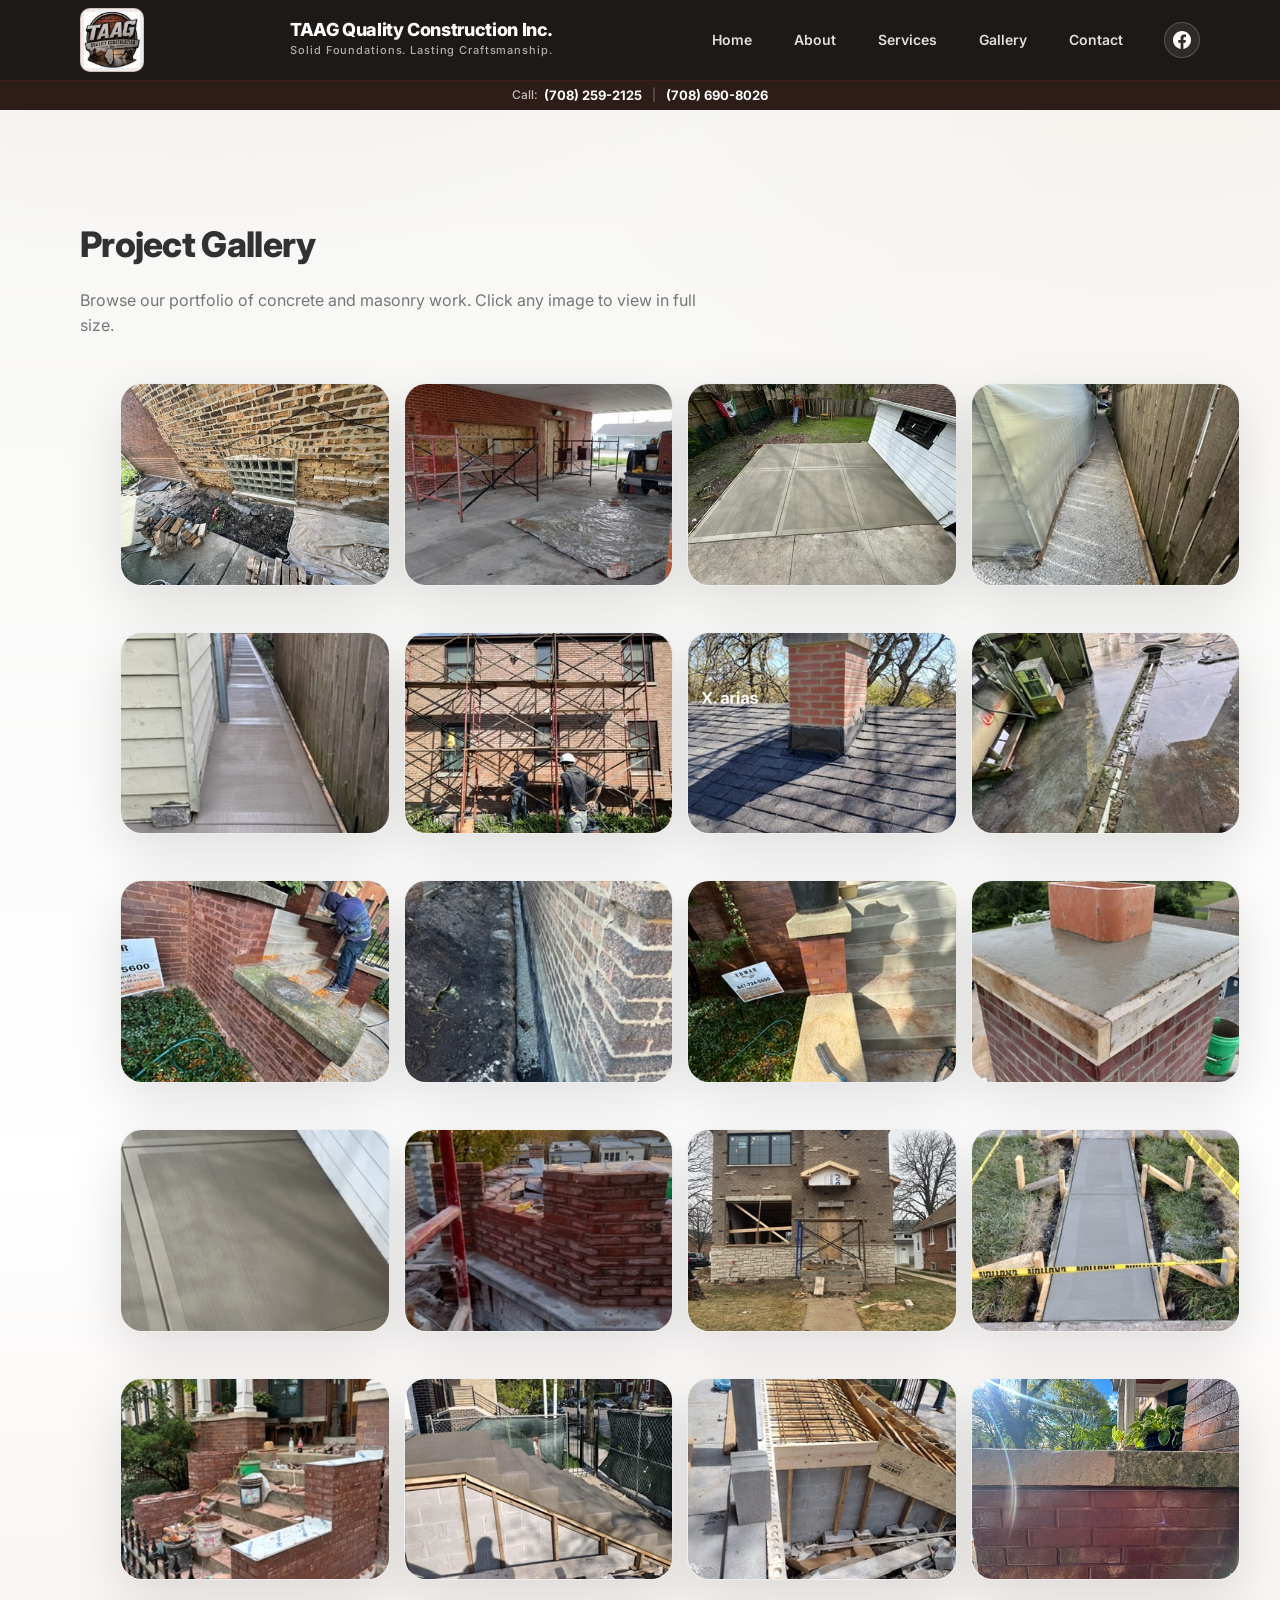
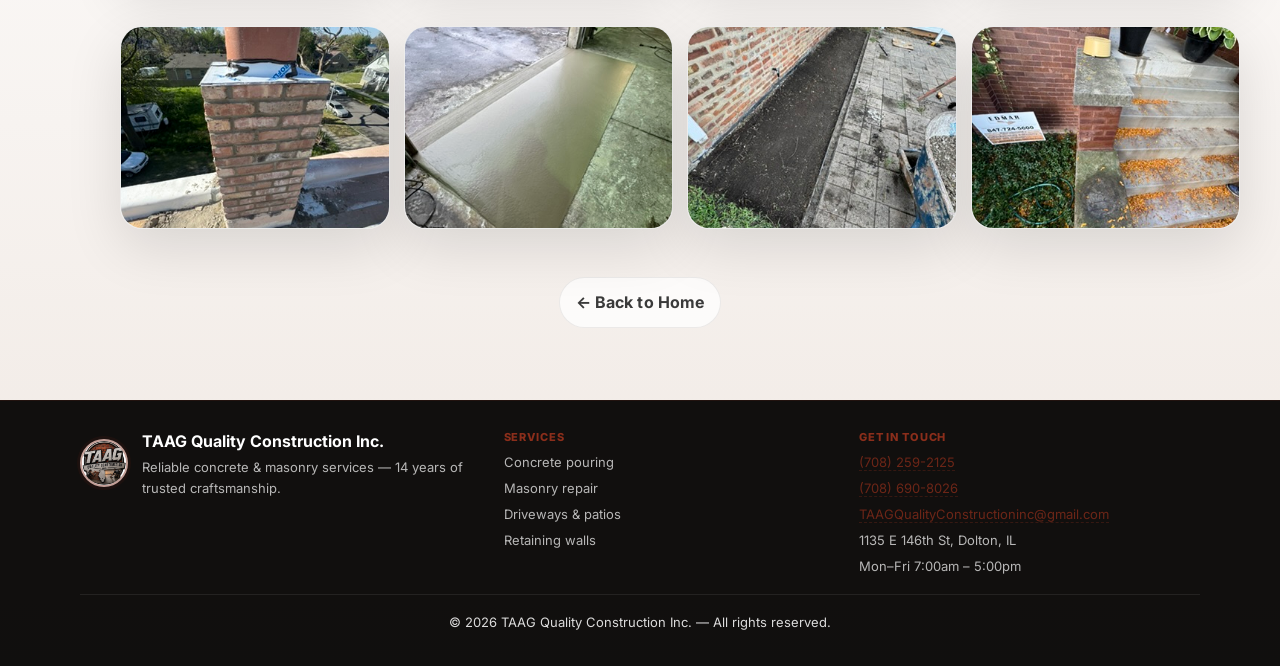
==== gallery.html @ 581709a8 "final version" ====
<!doctype html>
<html lang="en">
<head>
  <meta charset="utf-8" />
  <meta name="viewport" content="width=device-width,initial-scale=1" />
  <title>Project Gallery — TAAG Quality Construction Inc</title>
  <meta name="description" content="View our completed concrete and masonry projects. Quality craftsmanship in driveways, patios, foundations, and more." />
  <link rel="preconnect" href="https://fonts.googleapis.com">
  <link rel="preconnect" href="https://fonts.gstatic.com" crossorigin>
  <link href="https://fonts.googleapis.com/css2?family=Inter:wght@400;500;600;700;800&display=swap" rel="stylesheet">
  <link rel="stylesheet" href="assets/css/style.css" />
</head>
<body>
  <header class="site-header">
    <div class="container header-inner">
      <a class="header-logo" href="index.html" aria-label="TAAG Quality Construction home">
        <img class="header-logo-img" src="assets/photos-videos/logo.jpeg" alt="TAAG Quality Construction logo" />
      </a>
      <div class="header-brand">
        <h1 class="brand-name">TAAG Quality Construction Inc.</h1>
        <span class="brand-tag">Solid Foundations. Lasting Craftsmanship.</span>
      </div>
      <nav id="site-nav" class="main-nav site-nav" aria-label="Main navigation">
        <ul>
          <li><a href="index.html">Home</a></li>
          <li><a href="index.html#about">About</a></li>
          <li><a href="index.html#services">Services</a></li>
          <li><a href="gallery.html">Gallery</a></li>
          <li><a href="index.html#contact">Contact</a></li>
        </ul>
      </nav>
      <div class="header-social">
        <a href="https://facebook.com" target="_blank" rel="noopener" aria-label="Facebook">
          <svg viewBox="0 0 24 24"><path d="M24 12.073c0-6.627-5.373-12-12-12s-12 5.373-12 12c0 5.99 4.388 10.954 10.125 11.854v-8.385H7.078v-3.47h3.047V9.43c0-3.007 1.792-4.669 4.533-4.669 1.312 0 2.686.235 2.686.235v2.953H15.83c-1.491 0-1.956.925-1.956 1.874v2.25h3.328l-.532 3.47h-2.796v8.385C19.612 23.027 24 18.062 24 12.073z"/></svg>
        </a>
      </div>
      <button class="nav-toggle" aria-label="Toggle navigation" aria-expanded="false">
        <span class="nav-toggle-bar"></span>
        <span class="nav-toggle-bar"></span>
        <span class="nav-toggle-bar"></span>
      </button>
    </div>
    <div class="header-phone-bar">
      <div class="container">
        <span class="header-phone-label">Call:</span>
        <a class="header-phone-number" href="tel:7082592125">(708) 259-2125</a>
        <span class="header-phone-divider">|</span>
        <a class="header-phone-number" href="tel:7086908026">(708) 690-8026</a>
      </div>
    </div>
  </header>

  <main>
    <section class="gallery-section container">
      <h3>Project Gallery</h3>
      <p class="lead">Browse our portfolio of concrete and masonry work. Click any image to view in full size.</p>
      
      <div class="gallery-grid" id="gallery-grid">
        <figure class="gallery-tile">
          <img src="assets/photos-videos/047C863E-8887-49DD-B92C-3899C22ED1B1_4_5005_c.jpeg" alt="Foundation excavation" loading="lazy" />
        </figure>
        <figure class="gallery-tile">
          <img src="assets/photos-videos/0A958812-B35C-49CA-8A47-5FAF4564EE3E_4_5005_c.jpeg" alt="Foundation with rebar" loading="lazy" />
        </figure>
        <figure class="gallery-tile">
          <img src="assets/photos-videos/0CBB70DE-9D6C-4F6E-A44F-16B1C58B5206_4_5005_c.jpeg" alt="Stamped concrete patio" loading="lazy" />
        </figure>
        <figure class="gallery-tile">
          <img src="assets/photos-videos/0E6F05F6-20D2-42A9-82AF-754FFBAC037C_4_5005_c.jpeg" alt="Brick retaining wall" loading="lazy" />
        </figure>
        <figure class="gallery-tile">
          <img src="assets/photos-videos/114FFD2F-EAAE-4566-8E1F-076756CB023F_4_5005_c.jpeg" alt="Sidewalk area" loading="lazy" />
        </figure>
        <figure class="gallery-tile">
          <img src="assets/photos-videos/131CA7AF-3450-4D33-8D60-EAECFFCB2C0C_4_5005_c.jpeg" alt="Residential foundation" loading="lazy" />
        </figure>
        <figure class="gallery-tile">
          <img src="assets/photos-videos/157ECB70-92B7-4B8A-B8DB-F4B755FD08DF_4_5005_c.jpeg" alt="Concrete finishing" loading="lazy" />
        </figure>
        <figure class="gallery-tile">
          <img src="assets/photos-videos/2680DA83-D307-4D36-84E6-0EA092BD08C2_4_5005_c.jpeg" alt="Slab preparation" loading="lazy" />
        </figure>
        <figure class="gallery-tile">
          <img src="assets/photos-videos/2D6C1D65-7E5A-46C0-8D60-E31C9DC1EE01_4_5005_c.jpeg" alt="Commercial foundation" loading="lazy" />
        </figure>
        <figure class="gallery-tile">
          <img src="assets/photos-videos/2F5B0A53-DF49-48CD-A612-58F306DB41BE_4_5005_c.jpeg" alt="Patio installation" loading="lazy" />
        </figure>
        <figure class="gallery-tile">
          <img src="assets/photos-videos/3228BD5B-EF84-4B7E-9548-3A1FDEC990A0_4_5005_c.jpeg" alt="Walkway construction" loading="lazy" />
        </figure>
        <figure class="gallery-tile">
          <img src="assets/photos-videos/32CA33C2-F47A-4C00-8E96-CEAA1C30E95A_4_5005_c.jpeg" alt="Foundation formwork" loading="lazy" />
        </figure>
        <figure class="gallery-tile">
          <img src="assets/photos-videos/3A1154DD-C338-4715-9DB2-E84F4CF3BE04_4_5005_c.jpeg" alt="Decorative concrete" loading="lazy" />
        </figure>
        <figure class="gallery-tile">
          <img src="assets/photos-videos/45DC0418-EF15-466B-9C2B-348A28EE0D04_4_5005_c.jpeg" alt="Retaining wall drainage" loading="lazy" />
        </figure>
        <figure class="gallery-tile">
          <img src="assets/photos-videos/4DA3102B-E17A-4208-AAF7-971B4FADFD80_4_5005_c.jpeg" alt="Stamped driveway" loading="lazy" />
        </figure>
        <figure class="gallery-tile">
          <img src="assets/photos-videos/52212A0F-C585-4CBC-9087-F932ED32470B_4_5005_c.jpeg" alt="Foundation waterproofing" loading="lazy" />
        </figure>
        <figure class="gallery-tile">
          <img src="assets/photos-videos/5672B936-4D66-4B31-81CD-B8FFF1625307_4_5005_c.jpeg" alt="Brick masonry" loading="lazy" />
        </figure>
        <figure class="gallery-tile">
          <img src="assets/photos-videos/5C309994-6805-4FF3-B748-77ABFC13A02C_4_5005_c.jpeg" alt="Concrete slab" loading="lazy" />
        </figure>
        <figure class="gallery-tile">
          <img src="assets/photos-videos/5F2F38B7-F299-4FF4-B7AB-B464BF93B2F5_4_5005_c.jpeg" alt="Exposed aggregate" loading="lazy" />
        </figure>
        <figure class="gallery-tile">
          <img src="assets/photos-videos/5F67E27B-58FE-4F68-B70E-D3B936B5127D_4_5005_c.jpeg" alt="Block foundation" loading="lazy" />
        </figure>
        <figure class="gallery-tile">
          <img src="assets/photos-videos/61056CAA-AF52-4FA9-A264-10AA16B0985A_4_5005_c.jpeg" alt="Walkway finishing" loading="lazy" />
        </figure>
        <figure class="gallery-tile">
          <img src="assets/photos-videos/663F7015-A03E-4134-A437-F6B9E7BAED08_4_5005_c.jpeg" alt="Stone masonry" loading="lazy" />
        </figure>
        <figure class="gallery-tile">
          <img src="assets/photos-videos/6A14B2A2-CE3A-48B5-B23C-C851A6080166_4_5005_c.jpeg" alt="Driveway work" loading="lazy" />
        </figure>
        <figure class="gallery-tile">
          <img src="assets/photos-videos/6C4DB196-3DC6-46B2-A064-D9C919E4EB8B_4_5005_c.jpeg" alt="Surface repair" loading="lazy" />
        </figure>
      </div>
      
      <div class="gallery-more">
        <a class="btn btn-ghost" href="index.html">← Back to Home</a>
      </div>
    </section>
  </main>

  <footer class="site-footer">
    <div class="container">
      <div class="footer-grid">
        <div class="footer-brand-block">
          <img class="footer-logo" src="assets/photos-videos/logo.jpeg" alt="TAAG Quality Construction logo" />
          <div>
            <p class="footer-brand">TAAG Quality Construction Inc.</p>
            <p class="footer-small">Reliable concrete & masonry services — 14 years of trusted craftsmanship.</p>
          </div>
        </div>
        <div class="footer-info">
          <p class="footer-title">Services</p>
          <p class="footer-small">Concrete pouring</p>
          <p class="footer-small">Masonry repair</p>
          <p class="footer-small">Driveways & patios</p>
          <p class="footer-small">Retaining walls</p>
        </div>
        <div class="footer-info">
          <p class="footer-title">Get in Touch</p>
          <p class="footer-small"><a href="tel:7082592125" class="footer-link">(708) 259-2125</a></p>
          <p class="footer-small"><a href="tel:7086908026" class="footer-link">(708) 690-8026</a></p>
          <p class="footer-small"><a href="mailto:TAAGQualityConstructioninc@gmail.com" class="footer-link">TAAGQualityConstructioninc@gmail.com</a></p>
          <p class="footer-small">1135 E 146th St, Dolton, IL</p>
          <p class="footer-small">Mon–Fri 7:00am – 5:00pm</p>
        </div>
      </div>
      <div class="footer-bottom">
        <div class="footer-copy">
          <small>© <span id="year">2026</span> TAAG Quality Construction Inc. — All rights reserved.</small>
        </div>
      </div>
    </div>
  </footer>

  <script>
    document.getElementById('year').textContent = new Date().getFullYear();
  </script>
  <script src="assets/js/main.js" defer></script>
</body>
</html>
---- assets/css/style.css ----
:root{
  /* Palette adapted from M-GLandscaping -> TAAG muted red/brown/orange/black */
  --bg: #f7f6f4; /* light warm background */
  --bg-2: #efe7e1;
  --surface: rgba(255,255,255,0.94);
  --surface-2: rgba(255,255,255,0.82);
  --stroke: rgba(31,31,31,0.08);
  --stroke-2: rgba(31,31,31,0.12);
  --text: rgba(31,31,31,0.92);
  --muted: rgba(31,31,31,0.6);
  --muted-2: rgba(31,31,31,0.45);
  --shadow: 0 18px 55px rgba(0,0,0,0.12);

  /* TAAG accent colors (muted brick / burnt orange / stone / dark) */
  --brick: #8B2E1B; /* primary muted brick red */
  --brick-2: #6B2315; /* darker brick */
  --burnt: #C37E3E; /* muted orange */
  --stone: #7A674F; /* brown/stone */
  --char: #1F1F1F; /* near black */

  --accent: var(--brick);
  --accent-2: var(--burnt);

  /* per-chip colors (kept similar roles but tuned to TAAG palette) */
  --chip-grow: #C37E3E;      /* orange */
  --chip-grow-2: #8B2E1B;    /* brick */
  --chip-cleanup: #C37E3E;   /* orange */
  --chip-cleanup-2: #8B2E1B; 
  --chip-build: #7A674F;     /* stone */
  --chip-build-2: #6B2315;   /* dark brick */
  --chip-winter: #b89b88;    /* neutral */
  --chip-winter-2: #a07a5a;
  --chip: var(--chip-grow);
  --chip-2: var(--chip-grow-2);

  --radius-lg: 22px;
  --radius-md: 16px;
  --radius-sm: 12px;
  --container: 1120px;

  --font-sans: "Inter", ui-sans-serif, system-ui, -apple-system, "Segoe UI", Roboto, Arial, sans-serif;
  --font-headings: "Inter", ui-sans-serif, system-ui, -apple-system, "Segoe UI", Roboto, Arial, sans-serif;
}

*{ box-sizing: border-box; }
html{ scroll-behavior: smooth; }
body{
  margin: 0;
  font-family: var(--font-sans);
  color: var(--text);
  background: radial-gradient(1200px 800px at 15% -10%, rgba(139,46,27,0.08), transparent 62%),
              radial-gradient(900px 700px at 90% 5%, rgba(195,126,62,0.04), transparent 64%),
              linear-gradient(180deg, var(--bg), #ffffff 52%, var(--bg-2));
  line-height: 1.55;
}
img{ max-width: 100%; display: block; }
a{ color: inherit; }

.sr-only{
  position:absolute;
  width:1px;height:1px;
  padding:0;margin:-1px;
  overflow:hidden;clip:rect(0,0,0,0);
  white-space:nowrap;border:0;
}
.skip-link{
  position: absolute;
  left: 12px;
  top: 12px;
  z-index: 9999;
  padding: 10px 12px;
  border-radius: 999px;
  background: rgba(255,255,255,0.96);
  border: 1px solid var(--stroke-2);
  text-decoration: none;
  transform: translateY(-130%);
  transition: transform 160ms ease;
}
.skip-link:focus{ transform: translateY(0); outline: none; }

.container{
  width: min(var(--container), calc(100% - 40px));
  margin: 0 auto;
}
.split{
  display: grid;
  grid-template-columns: 1.1fr 0.9fr;
  gap: 28px;
  align-items: start;
}

.site-header{
  position: sticky;
  top: 0;
  z-index: 50;
  background: rgba(20,16,14,0.96);
  backdrop-filter: blur(8px);
  border-bottom: 1px solid rgba(139,46,27,0.10);
}
.header-inner{
  display: flex;
  align-items: center;
  justify-content: space-between;
  gap: 16px;
  padding: 8px 0;
  min-height: 64px;
}
.header-logo{
  width: 64px;
  height: 64px;
  border-radius: 10px;
  background: rgba(255,255,255,0.92);
  border: 1px solid rgba(139,46,27,0.24);
  display: grid;
  place-items: center;
  overflow: hidden;
  padding: 3px;
  flex-shrink: 0;
}
.header-logo-img{
  width: 100%;
  height: 100%;
  object-fit: cover;
  object-position: center;
}
.header-brand{
  display: flex;
  flex-direction: column;
  align-items: flex-start;
  text-align: left;
  flex: 1;
  padding: 0 10px;
}
@media (min-width: 721px){
  .header-brand{
    align-items: center;
    text-align: center;
    padding: 0 12px;
  }
}
.brand-name{
  font-family: var(--font-headings);
  font-size: 18px;
  font-weight: 800;
  color: #ffffff;
  line-height: 1.05;
  margin: 0;
  white-space: nowrap;
  letter-spacing: -0.02em;
}
.brand-tag{
  display: block;
  color: rgba(255,255,255,0.65);
  font-size: 11px;
  margin-top: 3px;
  letter-spacing: 0.08em;
  white-space: nowrap;
  font-weight: 500;
}
.header-phone-bar{
  background: rgba(139,46,27,0.15);
  border-top: 1px solid rgba(139,46,27,0.20);
  padding: 4px 0;
}
.header-phone-bar .container{
  display: flex;
  align-items: center;
  justify-content: center;
  gap: 6px;
}
.header-phone-label{
  font-size: 12px;
  color: rgba(255,255,255,0.70);
  font-weight: 500;
}
.header-phone-number{
  font-size: 13px;
  font-weight: 700;
  color: #ffffff;
  text-decoration: none;
  white-space: nowrap;
}
.header-phone-number:hover{
  color: var(--brick);
}
.header-phone-divider{
  color: rgba(255,255,255,0.4);
  font-size: 12px;
  margin: 0 4px;
}
.header-phone-name{
  font-size: 11px;
  color: rgba(255,255,255,0.55);
  font-weight: 500;
  margin-left: 2px;
  margin-right: 10px;
}
.header-phone-es{
  font-size: 11px;
  color: var(--burnt);
  font-weight: 600;
  background: rgba(195,126,62,0.15);
  padding: 2px 8px;
  border-radius: 12px;
  border: 1px solid rgba(195,126,62,0.25);
}


.nav-toggle{
  display: none;
  background: transparent;
  border: 1px solid rgba(255,255,255,0.12);
  border-radius: 10px;
  padding: 8px;
  color: #ffffff;
  cursor: pointer;
}
.nav-toggle-bar{
  display: block;
  width: 22px;
  height: 2px;
  background: #ffffff;
  margin: 4px 0;
  border-radius: 999px;
}

.site-nav{
  display: flex;
  align-items: center;
  gap: 6px;
  flex-shrink: 0;
}
.site-nav ul{
  display: flex;
  align-items: center;
  gap: 16px;
  list-style: none;
  margin: 0;
  padding: 0;
}
.site-nav li{
  display: flex;
  align-items: center;
}
.site-nav a{
  text-decoration: none;
  color: rgba(255,255,255,0.86);
  padding: 8px 12px;
  border-radius: 10px;
  border: 1px solid transparent;
  font-weight: 600;
  font-size: 14px;
  position: relative;
  transition: background 160ms ease, color 160ms ease, border-color 160ms ease;
}
.site-nav a::after{
  content: "";
  position: absolute;
  left: 20%;
  right: 20%;
  bottom: 6px;
  height: 2px;
  background: var(--brick);
  border-radius: 999px;
  transform: scaleX(0);
  transform-origin: center;
  transition: transform 200ms ease;
}
.site-nav a:hover{
  background: rgba(255,255,255,0.06);
  color: #ffffff;
  border-color: rgba(255,255,255,0.06);
}
.site-nav a:hover::after{ transform: scaleX(1); }
.header-social{
  display: flex;
  align-items: center;
  gap: 10px;
  margin-left: 12px;
  flex-shrink: 0;
}
.header-social a{
  width: 36px;
  height: 36px;
  display: inline-grid;
  place-items: center;
  border-radius: 50%;
  border: 1px solid rgba(255,255,255,0.2);
  background: rgba(255,255,255,0.08);
  color: #ffffff;
  transition: background 160ms ease, border-color 160ms ease, transform 160ms ease;
}
.header-social a:hover{
  background: rgba(255,255,255,0.15);
  border-color: rgba(255,255,255,0.3);
  transform: translateY(-2px);
}
.header-social svg{
  width: 18px;
  height: 18px;
  fill: currentColor;
}
.social-icon{
  width: 36px;
  height: 36px;
  display: inline-grid;
  place-items: center;
  border-radius: 50%;
  border: 1px solid rgba(139,46,27,0.18);
  background: rgba(139,46,27,0.05);
  padding: 0;
  transition: background 160ms ease, border-color 160ms ease;
}
.social-icon svg{
  width: 16px;
  height: 16px;
  fill: rgba(139,46,27,0.88);
}
.social-icon:hover{
  background: rgba(139,46,27,0.16);
  border-color: rgba(139,46,27,0.48);
}
.header-rule{
  height: 1px;
  background: linear-gradient(90deg, transparent, rgba(139,46,27,0.22), rgba(139,46,27,0.10), transparent);
}

.section{
  padding: 72px 0;
}
.section-alt{
  background: linear-gradient(180deg, rgba(255,255,255,0.02), rgba(255,255,255,0.00));
  border-top: 1px solid rgba(255,255,255,0.06);
  border-bottom: 1px solid rgba(255,255,255,0.06);
}
.section-heading h2{
  font-family: var(--font-serif);
  font-size: 36px;
  line-height: 1.1;
  margin: 0 0 10px;
}
.section-heading p{
  margin: 0;
  color: var(--muted);
  max-width: 62ch;
}

.btn{
  appearance: none;
  border: 1px solid transparent;
  border-radius: 999px;
  padding: 12px 16px;
  font-weight: 700;
  font-family: var(--font-sans);
  letter-spacing: 0.1px;
  cursor: pointer;
  text-decoration: none;
  display: inline-flex;
  align-items: center;
  justify-content: center;
  gap: 8px;
  transition: transform 160ms ease, background 160ms ease, border-color 160ms ease, color 160ms ease;
}
.btn:active{ transform: translateY(1px); }
.btn-primary{
  background: linear-gradient(135deg, var(--brick), var(--brick-2));
  color: #ffffff;
  border-color: rgba(107,35,21,0.30);
  box-shadow: 0 0 18px rgba(139,46,27,0.40), 0 8px 20px rgba(107,35,21,0.28);
}
.btn-primary:hover{
  background: linear-gradient(135deg, #A5462F, #7A2A18);
  box-shadow: 0 0 28px rgba(139,46,27,0.60), 0 10px 28px rgba(107,35,21,0.38);
  transform: translateY(-1px);
}
.btn-ghost{
  background: rgba(255,255,255,0.74);
  border-color: var(--stroke);
  color: rgba(31,31,31,0.88);
}
.btn-ghost:hover{
  background: rgba(255,255,255,0.92);
  border-color: var(--stroke-2);
}
.btn-secondary{
  background: rgba(255,255,255,0.1);
  border-color: rgba(255,255,255,0.4);
  color: #ffffff;
  backdrop-filter: blur(4px);
}
.btn-secondary:hover{
  background: rgba(255,255,255,0.2);
  border-color: rgba(255,255,255,0.6);
  transform: translateY(-1px);
}
.btn-compact{ padding: 10px 14px; font-size: 14px; }
.icon-btn{
  width: 42px;
  height: 42px;
  border-radius: 14px;
  border: 1px solid var(--stroke);
  background: rgba(255,255,255,0.74);
  color: rgba(31,31,31,0.88);
  cursor: pointer;
  display: grid;
  place-items: center;
}
.icon-btn:hover{ background: rgba(255,255,255,0.92); }
/* ===== HERO (clean single definition) ===== */
.hero {
  position: relative;
  overflow: hidden;
  padding: 56px 0;
  min-height: 520px;
  color: var(--color-foreground, #0b0b0b);
  --overlay-color: rgba(10, 12, 15, 0.45);
}

/* center hero content as a group for balanced top/bottom spacing */
.hero {
  display: flex;
  align-items: center; /* vertical center of .hero-inner */
}

/* background image (layer 0) */
.hero::before {
  /* reserved (no direct image here) — images are handled by .hero-bg layers */
  content: "";
  position: absolute;
  inset: 0;
  background-image: none;
  z-index: 0;
}

/* hero background element: two layered pseudo-elements used for opacity crossfade */
.hero .hero-bg,
.hero .hero-bg::before,
.hero .hero-bg::after {
  position: absolute;
  inset: 0;
  display: block;
  background-size: cover;
  background-position: center;
  background-repeat: no-repeat;
}

.hero .hero-bg {
  z-index: 0;
}

.hero .hero-bg::before,
.hero .hero-bg::after {
  content: "";
  z-index: 0;
  transition: opacity 900ms ease;
  opacity: 0;
  will-change: opacity;
  filter: saturate(0.85) blur(4px) brightness(0.7);
}

.hero .hero-bg::before { background-image: var(--hero-bg-a, var(--hero-photo)); opacity: 1; }
.hero .hero-bg::after  { background-image: var(--hero-bg-b); }

/* toggle which background is visible via data-active-bg on .hero */
.hero[data-active-bg="a"] .hero-bg::before { opacity: 1; }
.hero[data-active-bg="a"] .hero-bg::after  { opacity: 0; }
.hero[data-active-bg="b"] .hero-bg::before { opacity: 0; }
.hero[data-active-bg="b"] .hero-bg::after  { opacity: 1; }

/* gradient overlay (layer 1) */
.hero::after {
  content: "";
  position: absolute;
  inset: 0;
  /* soft dark overlay to improve contrast - lighter on left for text readability */
  background: linear-gradient(90deg, rgba(0,0,0,0.45) 0%, rgba(0,0,0,0.25) 50%, rgba(0,0,0,0.15) 100%);
  z-index: 1;
  pointer-events: none;
}

/* content (layer 2) - flex layout with text left, logo far right */
.hero .hero-inner {
  position: relative;
  z-index: 2;
  display: flex;
  justify-content: flex-start;
  align-items: center;
  box-sizing: border-box;
  max-width: var(--container);
  margin: 0 auto;
  padding: 48px 32px 110px;
  min-height: 82vh;
  gap: 80px;
}
.hero .hero-content {
  display: flex;
  flex-direction: column;
  gap: 14px;
  align-items: flex-start;
  max-width: 520px;
  color: #fff;
  flex-shrink: 0;
}
.hero .hero-title {
  margin: 0;
  font-family: var(--font-headings);
  font-size: clamp(2.2rem, 3.8vw, 3rem);
  line-height: 1.08;
  color: #fff;
  font-weight: 800;
  letter-spacing: -0.03em;
}
.hero .hero-logo-standalone {
  display: flex;
  align-items: center;
  justify-content: center;
  margin-left: auto;
  padding-left: 40px;
}
.hero .hero-logo-wrap-large {
  width: 200px;
  height: 200px;
  border-radius: 22px;
  background: rgba(255,255,255,0.96);
  border: 3px solid rgba(255,255,255,0.4);
  padding: 10px;
  box-shadow: 0 20px 50px rgba(0,0,0,0.3);
}

/* Mobile stack */
@media (max-width: 980px) {
  .hero {
    padding: 0;
    min-height: auto;
  }
  .hero .hero-inner {
    flex-direction: column-reverse;
    gap: 28px;
    padding: 36px 20px 90px;
  }
  .hero .hero-content {
    align-items: center;
    text-align: center;
    max-width: 100%;
  }
  .hero .hero-logo-standalone {
    justify-content: center;
    margin-left: 0;
    padding-left: 0;
  }
  .hero .hero-logo-wrap-large {
    width: 140px;
    height: 140px;
    border-radius: 18px;
    padding: 8px;
  }

  /* Map mobile safety: ensure map doesn't collapse or overflow on narrower screens */
  .map-card {
    min-height: 380px;
    height: 380px;
  }
}
.hero .hero-logo-main {
  width: 100%;
  height: 100%;
  object-fit: cover;
  border-radius: 9px;
}
.hero .hero-trust {
  margin-top: 8px;
  padding-top: 20px;
  border-top: 1px solid rgba(255,255,255,0.2);
}
.hero .trust-text {
  color: rgba(255,255,255,0.9);
  font-size: 1rem;
  line-height: 1.5;
  margin: 0;
}
.hero .trust-text strong {
  color: #fff;
  font-weight: 700;
}

/* Constrain the hero content inner box so eyebrow, title, subtitle, CTAs,
   and the chip row share the exact same horizontal content boundaries. */
.hero .hero-copy .hero-content {
  width: 100%;
  max-width: 56ch; /* matches readable line-length used by subtitle/title */
  box-sizing: border-box;
}

.hero .eyebrow {
  margin: 0 0 8px 0;
  color: rgba(255,255,255,0.9);
  font-weight: 500;
  display: flex;
  gap: 8px;
  align-items: center;
  flex-wrap: wrap;
}

.hero .hero-title-accent {
  display: block;
  color: var(--accent, #b6f0a7);
}

.hero .hero-subtitle {
  margin: 0;
  color: rgba(255,255,255,0.85);
  max-width: 40ch;
  font-size: 1.1rem;
  line-height: 1.4;
  font-weight: 400;
}

/* actions */
.hero .hero-actions {
  display: flex;
  gap: 12px;
  flex-wrap: wrap;
  margin-top: 12px;
}

/* Hero-specific primary button uses the current hero accent for subtle coordination */
.hero .btn-primary { background: linear-gradient(135deg, var(--accent), var(--accent-2)); color: #07140e; }

/* Trust badge - styled as a label, not a button */
.hero-trust-badge {
  display: inline-flex;
  align-items: center;
  gap: 8px;
  margin-top: 12px;
  padding: 0;
  background: transparent;
  border: none;
  border-radius: 0;
  backdrop-filter: none;
  cursor: default;
  pointer-events: none;
}
.trust-star {
  color: #ffc107;
  font-size: 14px;
  opacity: 0.9;
}
.trust-text {
  color: rgba(255,255,255,0.75);
  font-size: 13px;
  font-weight: 600;
  letter-spacing: 0.03em;
  text-transform: uppercase;
}

/* Hero bottom info bar */
.hero-bottom-bar {
  position: absolute;
  bottom: 0;
  left: 0;
  right: 0;
  z-index: 3;
  background: rgba(255,255,255,0.95);
  backdrop-filter: blur(8px);
  border-top: 1px solid rgba(139,46,27,0.1);
  padding: 16px 24px;
}
.hero-bottom-inner {
  max-width: var(--container);
  margin: 0 auto;
  display: flex;
  align-items: center;
  justify-content: center;
  gap: 16px;
  flex-wrap: wrap;
}
.bottom-phone {
  font-weight: 700;
  color: var(--brick);
  text-decoration: none;
  font-size: 15px;
}
.bottom-phone:hover {
  text-decoration: underline;
}
.bottom-divider {
  color: rgba(139,46,27,0.3);
  font-size: 14px;
}
.bottom-text {
  color: var(--text);
  font-size: 14px;
  font-weight: 500;
}

/* Mobile hero adjustments */
@media (max-width: 980px) {
  .hero .hero-actions {
    justify-content: center;
    margin-top: 6px;
  }
  .hero-trust-badge {
    margin-top: 6px;
  }
  .hero-bottom-bar {
    padding: 12px 16px;
  }
  .hero-bottom-inner {
    flex-direction: column;
    gap: 6px;
  }
  .bottom-divider {
    display: none;
  }
}

/* ...existing code... (logo-showcase, hero-logo, spotlight-card and earlier hero-progress were consolidated below) */

.chip-row{
  display: flex;
  gap: 8px;
  flex-wrap: wrap;
  margin-bottom: 14px;
}

/* Align the compact spotlight inside the left column so its right edge lines up with the hero-spotlight column */
.hero .hero-spotlight-compact {
  /* keep the compact spotlight constrained to the same content rhythm
     as the left text column; avoid shifting or floating the element */
  max-width: 640px; /* matches .hero .hero-copy max-width */
  width: 100%;
}
.chip {
  padding: 8px 12px;
  border-radius: 999px;
  background: rgba(255,255,255,0.08);
  border: 1px solid rgba(255,255,255,0.25);
  color: white;
  transition: all 180ms ease;
}

.chip:hover {
  border-color: var(--accent);
  transform: translateY(-1px);
}

.chip.is-active {
  /* default active styling uses the per-chip variables (overridden per data-season below) */
  background: linear-gradient(135deg, var(--chip), var(--chip-2));
  border-color: transparent;
  color: #0b1a12;
  font-weight: 600;
  box-shadow: 0 8px 24px rgba(0, 0, 0, 0.25);
}

/* per-season active chip variables */
.chip[data-season="grow"].is-active { --chip: var(--chip-grow); --chip-2: var(--chip-grow-2); }
.chip[data-season="cleanup"].is-active { --chip: var(--chip-cleanup); --chip-2: var(--chip-cleanup-2); }
.chip[data-season="build"].is-active { --chip: var(--chip-build); --chip-2: var(--chip-build-2); }
.chip[data-season="winter"].is-active { --chip: var(--chip-winter); --chip-2: var(--chip-winter-2); }
.spotlight-card{
  border-radius: 16px;
  border: 1px solid rgba(255,255,255,0.10);
  background: rgba(255,255,255,0.06);
  padding: 16px;
}
.spotlight-title {
  font-size: 1.4rem;
  margin-top: 14px;
  color: white;
}

.spotlight-text {
  color: rgba(255, 255, 255, 0.8);
  margin-top: 6px;
}

.spotlight-list li {
  color: rgba(255, 255, 255, 0.75);
  margin-bottom: 4px;
}
.spotlight-list{
  margin: 0;
  padding: 0 0 0 16px;
  color: rgba(255,255,255,0.60);
  font-size: 14px;
}

/* Logo showcase on hero right */
.logo-showcase{
  display: flex;
  align-items: center;
  justify-content: center;
  height: 100%;
  position: relative;
}
.hero-logo{
  width: 100%;
  max-width: 480px;
  height: auto;
  border-radius: none;
  box-shadow: none;
  border: none;
  object-fit: contain;
  position: relative;
  z-index: 3;
}

.hero-media{ display: block; }

.ph-image{
  background:
    linear-gradient(135deg, rgba(255,255,255,0.12), rgba(255,255,255,0.03)),
    radial-gradient(900px 220px at 30% 20%, rgba(139,46,27,0.20), transparent 60%),
    repeating-linear-gradient(90deg, rgba(255,255,255,0.06), rgba(255,255,255,0.06) 2px, rgba(255,255,255,0.02) 2px, rgba(255,255,255,0.02) 10px);
  border-radius: 16px;
  min-height: 220px;
}
.ph-image-wide{ min-height: 180px; }
.ph-image-tall{ min-height: 420px; }
.ph-image-square{ min-height: 360px; }

.stat-grid{
  border-radius: 12px;
  border: 1px solid rgba(255,255,255,0.10);
  background: rgba(255,255,255,0.06);
  padding: 14px;
}
.stat{
  font-size: 1.2rem;
  margin-top: 10px;
  color: white;
  padding: 14px;
}
.stat-top{
  color: rgba(255, 255, 255, 0.8);
  margin-top: 6px;
  font-size: 0.95rem;
  font-weight: 700;
  letter-spacing: 0.10em;
  text-transform: uppercase;
  color: rgba(255, 255, 255, 0.75);
}
.stat-main{ margin: 0; font-weight: 800; }
.about-photo-img{
  width: 100%;
  height: 360px;
  border-radius: 16px;
  object-fit: cover;
  background: rgba(255,255,255,0.06);
  border: 1px solid rgba(255,255,255,0.10);
}
.about-content{
  display: grid;
  grid-template-columns: auto 1fr;
  gap: 32px;
  align-items: start;
  max-width: 900px;
  margin: 0 auto;
}
.about-logo-wrap{
  width: 100px;
  height: 100px;
  border-radius: 14px;
  background: rgba(255,255,255,0.92);
  border: 1px solid rgba(139,46,27,0.20);
  padding: 6px;
  display: grid;
  place-items: center;
  flex-shrink: 0;
}
.about-logo{
  width: 100%;
  height: 100%;
  object-fit: cover;
  border-radius: 8px;
}
.about-text{
  flex: 1;
}
.about-text p{
  max-width: 65ch;
  margin-bottom: 12px;
  line-height: 1.6;
}
.about-text ul{
  margin-top: 16px;
  display: grid;
  grid-template-columns: repeat(2, 1fr);
  gap: 8px 24px;
}
.about-text li{
  font-size: 14px;
  color: var(--muted);
}
@media (max-width: 720px){
  .about-content{
    grid-template-columns: 1fr;
    gap: 16px;
    text-align: center;
  }
  .about-logo-wrap{
    margin: 0 auto;
    width: 90px;
    height: 90px;
  }
  .about-text p{
    max-width: 100%;
  }
  .about-text ul{
    grid-template-columns: 1fr;
    gap: 6px;
  }
}
.about-badge{
  margin-top: 14px;
  border-radius: 18px;
  border: 1px solid var(--stroke);
  background: linear-gradient(135deg, rgba(195,126,62,0.12), rgba(255,255,255,0.86));
  padding: 14px;
}
.about-badge-title{
  margin: 0 0 4px;
  font-weight: 900;
}
.about-badge-copy{
  margin: 0 0 12px;
  color: var(--muted);
}

.service-grid{
  margin-top: 22px;
  display: grid;
  grid-template-columns: repeat(3, 1fr);
  gap: 16px;
}
.service-card{
  transition: all 0.25s ease;
  border-radius: var(--radius-lg);
  border: 1px solid var(--stroke);
  background: var(--surface);
  padding: 16px;
  box-shadow: var(--shadow);
  display: flex;
  flex-direction: column;
}

.service-card:hover {
  box-shadow:
    0 0 0 1px rgba(139,46,27,0.2),
    0 0 40px rgba(139,46,27,0.25),
    0 20px 60px rgba(0,0,0,0.35);
  transform: translateY(-4px);
}

/* Projects gallery grid */
.projects{
  padding: 56px 0;
}
.projects h3{
  font-size: clamp(1.75rem, 4vw, 2.2rem);
  margin-bottom: 12px;
}
.projects-grid{
  margin-top: 22px;
  display: grid;
  grid-template-columns: repeat(auto-fit, minmax(280px, 1fr));
  gap: 16px;
  align-items: stretch;
}
.projects-grid figure{
  grid-column: auto;
  width: 100%;
  padding: 0;
  margin: 0;
  border: 1px solid var(--stroke);
  border-radius: var(--radius-lg);
  overflow: hidden;
  background: rgba(255,255,255,0.86);
  cursor: pointer;
  position: relative;
  box-shadow: 0 18px 55px rgba(11,26,18,0.12);
  transition: transform 180ms ease, border-color 180ms ease;
  display: block;
}
.projects-grid figure img{
  width: 100%;
  aspect-ratio: 4 / 3;
  object-fit: cover;
  display: block;
  filter: saturate(0.95) contrast(1.02);
  transition: transform 240ms ease;
}
.projects-grid figure:hover{
  transform: translateY(-3px);
  border-color: color-mix(in srgb, var(--accent) 34%, rgba(255,255,255,0.14));
}
.projects-grid figure:hover img{
  transform: scale(1.05);
}
.projects-grid figcaption{
  padding: 12px 14px;
  font-size: 14px;
  font-weight: 600;
  color: var(--text);
  background: rgba(255,255,255,0.02);
}

.service-icon{
  width: 48px;
  height: 48px;
  border-radius: 12px;
  border: 1px solid rgba(139,46,27,0.15);
  background: rgba(139,46,27,0.06);
  display: flex;
  align-items: center;
  justify-content: center;
  margin-bottom: 16px;
  color: var(--brick);
}
.service-icon svg{ width: 24px; height: 24px; opacity: 0.9; stroke: currentColor; fill: none; stroke-width: 1.5; stroke-linecap: round; stroke-linejoin: round; }
.service-card:hover .service-icon {
  background: rgba(139,46,27,0.12);
  border-color: rgba(139,46,27,0.25);
  transform: scale(1.05);
  transition: all 0.25s ease;
}
.service-card h4{ margin: 0 0 8px; font-size: 17px; font-weight: 700; color: var(--text); }
.service-card p{ margin: 0; color: var(--muted); font-size: 14px; line-height: 1.5; }
.service-details{
  border-top: 1px solid var(--stroke);
  padding-top: 12px;
  margin-top: 12px;
  background: color-mix(in srgb, var(--accent) 6%, white 94%);
  border-radius: 16px;
  padding: 12px;
}
.service-details summary{
  cursor: pointer;
  font-weight: 800;
  color: var(--text);
  white-space: normal;
}
.service-details ul{
  margin: 10px 0 0;
  padding-left: 18px;
  color: var(--muted);
}

.projects-gallery-cta{
  margin-top: 36px;
  display: flex;
  justify-content: center;
  gap: 14px;
}
.services-cta{
  margin-top: 18px;
  border-radius: var(--radius-lg);
  border: 1px solid var(--stroke);
  background: linear-gradient(135deg, rgba(139,46,27,0.10), rgba(195,126,62,0.08));
  padding: 18px;
  display: flex;
  justify-content: space-between;
  gap: 14px;
  align-items: center;
}
.services-cta h3{ margin: 0 0 6px; }
.services-cta p{ margin: 0; color: var(--muted); }
.services-mini{
  margin-top: 8px;
  color: var(--muted);
  font-size: 13px;

  column-count: 2;
  column-gap: 24px;
}

.services-mini li{
  break-inside: avoid;
  margin-bottom: 4px;
}

@media (min-width: 700px){
  .services-mini{
    column-count: 3;
  }
}

@media (min-width: 1100px){
  .services-mini{
    column-count: 4;
  }
}

.quick-services{
  margin-top: 18px;
  display: flex;
  flex-wrap: wrap;
  gap: 10px;
}
.quick-service{
  text-decoration: none;
  border: 1px solid var(--stroke);
  background: rgba(255,255,255,0.86);
  color: rgba(11,26,18,0.86);
  padding: 10px 12px;
  border-radius: 999px;
  font-weight: 900;
  font-size: 13px;
  box-shadow: 0 14px 38px rgba(11,26,18,0.08);
  transition: transform 160ms ease, background 160ms ease, border-color 160ms ease;
}
.quick-service:hover{
  transform: translateY(-1px);
  background: rgba(255,255,255,0.96);
  border-color: var(--stroke-2);
}
.quick-services-cta{
  margin-top: 16px;
  display:flex;
  gap: 12px;
  flex-wrap: wrap;
  align-items: center;
}

.filter-row{
  margin-top: 18px;
  display:flex;
  flex-wrap: wrap;
  gap: 10px;
}
.filter{
  border-radius: 999px;
  padding: 10px 14px;
  border: 1px solid var(--stroke);
  background: rgba(255,255,255,0.78);
  color: rgba(11,26,18,0.84);
  cursor: pointer;
  font-weight: 800;
}
.filter:hover{ background: rgba(255,255,255,0.94); }
.filter.is-active{
  background: linear-gradient(135deg, color-mix(in srgb, var(--accent) 18%, white 82%), rgba(255,255,255,0.84));
  border-color: color-mix(in srgb, var(--accent) 38%, rgba(11,26,18,0.12));
}

/* =========================
   GALLERY (FIXED CLEAN SYSTEM)
========================= */

.gallery-grid {
  display: grid;
  grid-template-columns: repeat(auto-fit, minmax(240px, 1fr));
  gap: 14px;
  align-items: stretch;
}

/* IMPORTANT: override ALL previous conflicting layout rules */
.gallery-tile {
  grid-column: auto !important;   /* kills old span system */
  width: 100%;
  padding: 0;
  border: 1px solid var(--stroke);
  border-radius: var(--radius-lg);
  overflow: hidden;
  background: rgba(255,255,255,0.86);
  cursor: pointer;
  position: relative;
  box-shadow: 0 18px 55px rgba(11,26,18,0.12);
  transition: transform 180ms ease, border-color 180ms ease;
  display: block;
}

/* image consistency fix */
.gallery-tile img {
  width: 100%;
  aspect-ratio: 4 / 3;
  object-fit: cover;
  display: block;
  filter: saturate(0.95) contrast(1.02);
  transition: transform 240ms ease;
}

/* hover effect */
.gallery-tile:hover {
  transform: translateY(-3px);
  border-color: color-mix(in srgb, var(--accent) 34%, rgba(255,255,255,0.14));
}

.gallery-tile:hover img {
  transform: scale(1.05);
}

/* safety: remove any pseudo captions */
.gallery-tile::before,
.gallery-tile::after {
  content: none !important;
  display: none !important;
}

/* hidden tiles support (if JS filters later) */
.gallery-tile[hidden] {
  display: none !important;
}

/* CTA under gallery */
.gallery-home-cta {
  margin-top: 16px;
  display: flex;
  justify-content: center;
}

.gallery-section{
  padding: 72px 0;
}
.gallery-section h3{
  font-size: clamp(1.75rem, 4vw, 2.2rem);
  margin-bottom: 12px;
}
.gallery-more{
  display: flex;
  justify-content: center;
  margin-top: 32px;
}

#loadMore {
  box-shadow: 0 10px 30px rgba(0,0,0,0.08);
  background: #e5e7eb; /* light gray */
  color: #111;
  border: 1px solid #d1d5db;
  padding: 10px 18px;
  border-radius: 999px;
  font-weight: 600;
  cursor: pointer;
  transition: all 0.18s ease;
}

#loadMore:hover {
  background: #d1d5db;
  transform: translateY(-1px);
}

#loadMore:active {
  transform: translateY(0);
  background: #cbd5e1;
}

.area-chips{
  margin-top: 16px;
  display:flex;
  flex-wrap: wrap;
  gap: 10px;
}
.area-chips span{
  padding: 9px 12px;
  border-radius: 999px;
  border: 1px solid var(--stroke);
  background: rgba(255,255,255,0.86);
  color: rgba(11,26,18,0.84);
  font-weight: 800;
  font-size: 13px;
}
.area-note{
  margin-top: 16px;
  border-radius: var(--radius-lg);
  border: 1px solid var(--stroke);
  background: rgba(255,255,255,0.78);
  padding: 16px;
}
.area-note h3{ margin: 0 0 6px; }
.area-note p{ margin: 0 0 12px; color: var(--muted); }

#areas .container.split {
  grid-template-columns: 1fr;
  gap: 40px;
}
#areas .areas-panel {
  display: grid;
  grid-template-columns: 1fr 1fr;
  gap: 30px;
  align-items: stretch;
}
@media (max-width: 980px) {
  #areas .areas-panel {
    grid-template-columns: 1fr;
  }
}
#areas {
  position: relative;
  overflow: hidden;
}

/* service area background gradient */ 
#areas::before {
  content: "";
  position: absolute;
  inset: -20%;
  z-index: 0;

  background:
    radial-gradient(circle at 20% 30%, rgba(195,126,62,0.22), transparent 55%),
    radial-gradient(circle at 80% 60%, rgba(139,46,27,0.14), transparent 60%),
    radial-gradient(circle at 50% 100%, rgba(122,103,79,0.10), transparent 65%);

  filter: blur(0px);
  opacity: 1;
}

#areas::after {
  content: "";
  position: absolute;
  inset: 0;
  z-index: 0;
  pointer-events: none;

  background-image: url("data:image/svg+xml,%3Csvg xmlns='http://www.w3.org/2000/svg' width='120' height='120'%3E%3Cfilter id='n'%3E%3CfeTurbulence type='fractalNoise' baseFrequency='.8' numOctaves='3'/%3E%3C/filter%3E%3Crect width='120' height='120' filter='url(%23n)' opacity='.25'/%3E%3C/svg%3E");
  opacity: 0.04;
  mix-blend-mode: multiply;
}

#areas .container {
  position: relative;
  z-index: 1;
}

#areas .section-heading {
  position: relative;
  padding-bottom: 16px;
}

#areas .section-heading::after {
  content: "";
  position: absolute;
  bottom: 0;
  left: 0;
  right: 0;
  height: 40px;
  background: radial-gradient(ellipse 80% 100% at 50% 100%, rgba(195,126,62,0.20), transparent 70%);
  pointer-events: none;
}

.areas-panel .section-heading{ margin-bottom: 8px; }
.areas-panel .area-note{
  background: color-mix(in srgb, var(--accent) 6%, white 94%);
  border-color: var(--stroke);
}

.map-card::before {
  content: "";
  position: absolute;
  inset: -40px;
  z-index: 0;

  background:
    radial-gradient(circle at 30% 40%, rgba(195,126,62,0.25), transparent 60%),
    radial-gradient(circle at 70% 70%, rgba(139,46,27,0.18), transparent 65%);

  filter: blur(20px);
  opacity: 0.8;
}
.map-card {
  /* Stretch the map to fill the area and be the same height as adjacent panel */
  height: 100%;
  min-height: 520px;
  display: flex;
  position: relative;
  overflow: hidden;
}

.map-card iframe {
  /* Ensure the iframe fills the card responsively */
  position: relative;
  z-index: 1;
  width: 100%;
  height: 100%;
  flex: 1 1 auto;
  border: 0;
  display: block;
}
.map-grid{
  position:absolute;
  inset: 0;
  background-image:
    linear-gradient(transparent, transparent),
    linear-gradient(90deg, rgba(255,255,255,0.05) 1px, transparent 1px),
    linear-gradient(0deg, rgba(255,255,255,0.05) 1px, transparent 1px);
  background-size: 100% 100%, 56px 56px, 56px 56px;
  opacity: 0.55;
  mix-blend-mode: screen;
}
.map-mark{
  position:absolute;
  right: 22px;
  bottom: 26px;
  width: 120px;
  height: 120px;
  color: rgba(139,46,27,0.85);
  filter: drop-shadow(0 18px 30px rgba(0,0,0,0.40));
}
.map-caption{
  position:absolute;
  left: 16px;
  bottom: 16px;
  margin: 0;
  padding: 10px 12px;
  border-radius: 14px;
  border: 1px solid var(--stroke);
  background: rgba(255,255,255,0.86);
  color: var(--muted);
  font-size: 13px;
  max-width: 34ch;
}

.contact-card-wrap{ position: relative; }

/* Left dark panel */
.contact-info-block{
  position: relative;
  overflow: hidden;
  border-radius: var(--radius-lg);
  background:
    radial-gradient(ellipse 80% 60% at 20% 20%, rgba(195,126,62,0.20), transparent 55%),
    radial-gradient(ellipse 60% 50% at 80% 80%, rgba(107,35,21,0.12), transparent 60%),
    linear-gradient(160deg, #0c1f14 0%, #0a1a10 60%, #071410 100%);
  border: 1px solid rgba(139,46,27,0.18);
  padding: 40px 36px;
  box-shadow: 0 30px 80px rgba(0,0,0,0.20);
  color: rgba(255,255,255,0.90);
  display: flex;
  flex-direction: column;
  gap: 24px;
  min-height: 620px;
  justify-content: center;
}
.contact-watermark{
  position: absolute;
  inset: 0;
  pointer-events: none;
  display: grid;
  place-items: center;
  opacity: 0.055;
  filter: saturate(0) brightness(3);
}
.contact-watermark img{
  width: min(480px, 90%);
  height: auto;
}
.contact-info-block .section-heading{ margin: 0; position: relative; z-index: 1; }
.contact-info-block .section-heading h2{
  font-size: clamp(1.5rem, 2.4vw, 2rem);
  color: #ffffff;
  margin-bottom: 8px;
}
.contact-info-block .section-heading p{
  color: rgba(255,255,255,0.58) !important;
  font-size: 15px;
}
.contact-info-block .btn-primary{ align-self: flex-start; position: relative; z-index: 1; }

/* Contact detail items */
.contact-details-mini{
  display: grid;
  gap: 10px;
  position: relative;
  z-index: 1;
}
.contact-item{
  display: flex;
  align-items: center;
  gap: 14px;
  padding: 12px 16px;
  border-radius: 14px;
  border: 1px solid rgba(255,255,255,0.09);
  background: rgba(255,255,255,0.055);
  transition: background 180ms ease, border-color 180ms ease;
}
.contact-item:hover{
  background: rgba(255,255,255,0.09);
  border-color: rgba(139,46,27,0.25);
}
.contact-item-icon{
  width: 34px;
  height: 34px;
  border-radius: 10px;
  background: rgba(139,46,27,0.14);
  border: 1px solid rgba(139,46,27,0.25);
  display: grid;
  place-items: center;
  flex-shrink: 0;
  font-size: 16px;
}
.contact-item-body{ min-width: 0; }
.contact-label{
  margin: 0 0 2px;
  color: rgba(139,46,27,0.85) !important;
  font-size: 10px;
  font-weight: 800;
  letter-spacing: 0.12em;
  text-transform: uppercase;
}
.contact-value{
  margin: 0;
  font-weight: 700;
  font-size: 14px;
  color: rgba(255,255,255,0.90);
}
.contact-link{
  text-decoration: none;
  color: rgba(255,255,255,0.90) !important;
  font-weight: 700;
  font-size: 14px;
  border-bottom: none !important;
  transition: color 160ms ease;
}
.contact-link:hover{ color: var(--brick) !important; }

/* Right form panel */
.contact-form-shell{
  border-radius: var(--radius-lg);
  border: 1px solid var(--stroke);
  background: rgba(255,255,255,0.96);
  padding: 32px 28px;
  box-shadow: var(--shadow);
}
.contact-form-shell h3{
  margin: 0 0 20px;
  font-family: var(--font-serif);
  font-size: 20px;
  color: var(--text);
}
.contact-form-shell label{ 
  display: block; 
  margin-bottom: 16px; 
  font-weight: 600;
  font-size: 14px;
  color: var(--text);
}
.contact-form-shell label:last-of-type{ margin-bottom: 20px; }
.contact-form-shell input,
.contact-form-shell textarea,
.contact-form-shell select{
  font-size: 14px;
  line-height: 1.5;
  width: 100%;
  padding: 10px 12px;
  border: 1px solid var(--stroke);
  border-radius: 8px;
  background: #fff;
  color: var(--text);
  margin-top: 6px;
}
.contact-form-shell select{
  cursor: pointer;
  appearance: none;
  background-image: url("data:image/svg+xml,%3Csvg xmlns='http://www.w3.org/2000/svg' width='12' height='12' viewBox='0 0 12 12'%3E%3Cpath fill='%23666' d='M6 8L1 3h10z'/%3E%3C/svg%3E");
  background-repeat: no-repeat;
  background-position: right 12px center;
  padding-right: 32px;
}
.contact-form-shell .required{
  color: var(--brick);
  font-weight: 600;
}
.contact-form-shell .btn-full{
  width: 100%;
  margin-top: 8px;
}

/* Modal Styles */
.modal {
  position: fixed;
  inset: 0;
  z-index: 1000;
  display: flex;
  align-items: center;
  justify-content: center;
  opacity: 0;
  visibility: hidden;
  transition: opacity 0.3s ease, visibility 0.3s ease;
}
.modal.is-open {
  opacity: 1;
  visibility: visible;
}
.modal-backdrop {
  position: absolute;
  inset: 0;
  background: rgba(0, 0, 0, 0.7);
  backdrop-filter: blur(4px);
}
.modal-card {
  position: relative;
  width: 100%;
  max-width: 480px;
  max-height: 90vh;
  overflow-y: auto;
  margin: 20px;
  padding: 32px 28px;
  background: #ffffff;
  border-radius: 16px;
  box-shadow: 0 20px 60px rgba(0, 0, 0, 0.3);
  transform: translateY(20px);
  transition: transform 0.3s ease;
  z-index: 1001;
}
.modal.is-open .modal-card {
  transform: translateY(0);
}
.modal-close {
  position: absolute;
  top: 16px;
  right: 16px;
  width: 36px;
  height: 36px;
  display: flex;
  align-items: center;
  justify-content: center;
  background: rgba(0, 0, 0, 0.08);
  border: none;
  border-radius: 50%;
  font-size: 18px;
  color: #555;
  cursor: pointer;
  transition: background 0.2s ease, color 0.2s ease;
}
.modal-close:hover {
  background: rgba(0, 0, 0, 0.15);
  color: #000;
}
.modal-card h4 {
  margin: 0 0 20px;
  font-size: 20px;
  font-weight: 600;
  color: var(--text);
}
.modal-card form label {
  display: block;
  margin-bottom: 14px;
  font-weight: 600;
  font-size: 14px;
  color: var(--text);
}
.modal-card form input,
.modal-card form textarea,
.modal-card form select {
  width: 100%;
  padding: 10px 12px;
  border: 1px solid var(--stroke);
  border-radius: 8px;
  background: #fff;
  color: var(--text);
  font-size: 14px;
  margin-top: 6px;
}
.modal-card form select {
  cursor: pointer;
  appearance: none;
  background-image: url("data:image/svg+xml,%3Csvg xmlns='http://www.w3.org/2000/svg' width='12' height='12' viewBox='0 0 12 12'%3E%3Cpath fill='%23666' d='M6 8L1 3h10z'/%3E%3C/svg%3E");
  background-repeat: no-repeat;
  background-position: right 12px center;
  padding-right: 32px;
}
.modal-card form textarea {
  resize: vertical;
  min-height: 80px;
}
.modal-card form .required {
  color: var(--brick);
  font-weight: 600;
}
.modal-card form button[type="submit"] {
  width: 100%;
  margin-top: 8px;
}
@media (max-width: 640px) {
  .modal-card {
    margin: 0;
    max-height: 100vh;
    border-radius: 0;
    padding: 24px 20px;
  }
}

.form-row{
  display: grid;
  grid-template-columns: 1fr 1fr;
  gap: 12px;
}

.contact-grid {
  display: grid;
  grid-template-columns: 1.2fr 1fr;
  gap: 32px;
  align-items: start;
  margin-top: 24px;
}

.contact-cta h2 {
  margin-bottom: 12px;
}

.contact-cta p {
  margin-bottom: 18px;
  color: #444;
}

/* subtle identity layer behind the contact left panel */
.contact-cta{
  position: relative;
  overflow: hidden;
}
.contact-cta::before{
  /* centered subtle logo watermark */
  content: "";
  position: absolute;
  inset: 0;
  z-index: 0;
  pointer-events: none;
  background-image: url("MGL%20Photos/Logo.jpg");
  background-repeat: no-repeat;
  background-position: center;
  background-size: 40% auto;
  opacity: 0.5;
  filter: grayscale(1) contrast(0.95);
}
.contact-cta > *{ position: relative; z-index: 1; }

/* stronger hierarchy for contact CTA */
.contact-cta h2{
  margin-bottom: 16px;
  font-size: clamp(1.25rem, 2.2vw, 1.5rem);
  font-weight: 800;
}
.contact-cta p{
  margin-bottom: 20px;
  color: var(--muted);
  line-height: 1.55;
}

.contact{
  padding: 56px 0;
}
.contact > h3{
  font-size: clamp(1.75rem, 4vw, 2.2rem);
  margin-bottom: 12px;
}

.contact-info {
  background: rgba(255,255,255,0.85);
  border: 1px solid var(--stroke);
  border-radius: var(--radius-lg);
  padding: 20px;
  position: relative;
  overflow: hidden;
}

.contact-info::before {
  content: "";
  position: absolute;
  top: 50%;
  left: 50%;
  transform: translate(-50%, -50%);
  width: 200px;
  height: 200px;
  background-image: url("../photos:videos/logo.jpeg");
  background-size: contain;
  background-repeat: no-repeat;
  background-position: center;
  opacity: 0.06;
  pointer-events: none;
  z-index: 0;
}

.contact-info > * {
  position: relative;
  z-index: 1;
}

/* Service Area Section */
.service-area{
  padding: 48px 0;
}
.service-area-grid{
  display: grid;
  grid-template-columns: 1fr 1fr;
  gap: 48px;
  align-items: start;
}
.service-area-info h3{
  font-size: clamp(1.75rem, 4vw, 2.2rem);
  margin-bottom: 16px;
}
.service-area-info .lead{
  font-size: 1.1rem;
  color: var(--muted);
  margin-bottom: 16px;
}
.service-area-info p{
  margin-bottom: 24px;
  line-height: 1.6;
}
.service-cities{
  display: flex;
  flex-wrap: wrap;
  gap: 10px;
}
.city-tag{
  display: inline-block;
  padding: 8px 16px;
  background: rgba(139,46,27,0.08);
  border: 1px solid rgba(139,46,27,0.15);
  border-radius: 999px;
  font-size: 13px;
  font-weight: 500;
  color: var(--text);
}
.city-tag:hover{
  background: rgba(139,46,27,0.15);
  border-color: rgba(139,46,27,0.25);
}
.service-area-map{
  border-radius: var(--radius-lg);
  overflow: hidden;
  border: 1px solid var(--stroke);
  box-shadow: var(--shadow);
  height: 400px;
}
.service-area-map iframe{
  width: 100%;
  height: 100%;
  border: 0;
}
@media (max-width: 980px){
  .service-area-grid{
    grid-template-columns: 1fr;
    gap: 32px;
  }
  .service-area-map{
    height: 300px;
  }
}

.contact-info h3 {
  margin-bottom: 12px;
}

.contact-info p {
  margin-bottom: 10px;
  line-height: 1.5;
}

.contact-info a {
  color: inherit;
  text-decoration: none;
}

.contact-info a:hover {
  text-decoration: underline;
}

.phone-cta {
  font-size: 1.2rem;
  font-weight: 700;
}

input, select, textarea{
  width: 100%;
  padding: 12px 12px;
  border-radius: 14px;
  border: 1px solid var(--stroke);
  background: rgba(255,255,255,0.92);
  color: var(--text);
  outline: none;
  font-family: var(--font-sans);
}
textarea{ resize: vertical; min-height: 120px; }
input:focus, select:focus, textarea:focus{
  border-color: rgba(139,46,27,0.55);
  box-shadow: 0 0 0 3px rgba(139,46,27,0.14);
}
.form-actions{
  display:flex;
  flex-wrap: wrap;
  gap: 10px;
  margin-top: 14px;
}

.site-footer{
  padding: 28px 0 32px;
  border-top: 1px solid rgba(139,46,27,0.14);
  background: rgba(10,9,8,0.97);
}
.footer-grid{
  display:grid;
  grid-template-columns: 1.2fr 1fr 1fr;
  gap: 14px;
  align-items: start;
}
.footer-brand-block{
  display:flex;
  gap: 14px;
  align-items: center;
}
.footer-logo{
  width: 48px;
  height: 48px;
  border-radius: 50%;
  border: 2px solid rgba(139,46,27,0.40);
  background: rgba(255,255,255,0.92);
  object-fit: cover;
  box-shadow: 0 0 0 3px rgba(139,46,27,0.10);
}
.footer-brand{
  margin: 0;
  font-weight: 700;
  font-family: var(--font-serif);
  color: #ffffff;
}
.footer-title{
  margin: 0 0 6px;
  font-weight: 800;
  letter-spacing: 0.08em;
  text-transform: uppercase;
  font-size: 11px;
  color: rgba(139,46,27,0.75);
}
.footer-info .footer-small{ margin-top: 6px; }
.footer-small{ margin: 4px 0 0; color: rgba(255,255,255,0.60); font-size: 13px; }
.footer-bottom{
  margin-top: 18px;
  padding-top: 14px;
  border-top: 1px solid rgba(255,255,255,0.08);
  display:flex;
  justify-content: center;
  gap: 12px;
  align-items: baseline;
}
.footer-bottom small{
  color: rgba(255,255,255,0.85);
  font-size: 13px;
}
.footer-link{
  color: rgba(139,46,27,0.75);
  text-decoration: none;
  border-bottom: 1px dashed rgba(139,46,27,0.30);
}
.footer-link:hover{ border-bottom-color: rgba(139,46,27,0.70); color: var(--brick); }

/* Dialog */
.quote-dialog{
  width: min(680px, calc(100% - 28px));
  border: 0;
  border-radius: var(--radius-lg);
  padding: 0;
  background: transparent;
  color: var(--text);
}
.quote-dialog::backdrop{
  background: rgba(0,0,0,0.62);
  backdrop-filter: blur(6px);
}
.quote-panel{
  border-radius: var(--radius-lg);
  border: 1px solid rgba(255,255,255,0.14);
  background: radial-gradient(900px 500px at 20% 10%, rgba(195,126,62,0.18), transparent 60%),
              linear-gradient(180deg, rgba(7,20,14,0.95), rgba(7,20,14,0.82));
  box-shadow: 0 30px 80px rgba(0,0,0,0.55);
  overflow: hidden;
}
.quote-head{
  padding: 18px 18px 16px;
  display:flex;
  justify-content: space-between;
  gap: 12px;
  align-items: start;
  border-bottom: 1px solid var(--stroke);
}
.quote-kicker{
  margin: 0 0 4px;
  letter-spacing: 0.12em;
  text-transform: uppercase;
  font-size: 11px;
  color: var(--muted-2);
  font-weight: 900;
}
.quote-title{
  margin: 0;
  font-family: var(--font-serif);
}
.quote-body{
  padding: 18px;
  display:grid;
  gap: 12px;
}
.quote-body label span{
  display:block;
  font-weight: 900;
  margin-bottom: 8px;
}
.quote-actions{
  display:flex;
  flex-wrap: wrap;
  gap: 10px;
  margin-top: 2px;
}

/* Lightbox */
.lightbox{
  position: fixed;
  inset: 0;
  display: none;
  z-index: 80;
  place-items: center;
  overflow: auto;
}
.lightbox.is-open{ display:grid; }
.lightbox-backdrop{
  position:absolute;
  inset:0;
  background: rgba(0,0,0,0.72);
  backdrop-filter: blur(6px);
}
.lightbox-panel{
  position: relative;
  max-width: min(980px, calc(100% - 40px));
  max-height: calc(100vh - 80px);
  margin: 40px auto;
  border-radius: var(--radius-lg);
  background: rgba(0,0,0,0.3);
  box-shadow: 0 40px 100px rgba(0,0,0,0.6);
  overflow: visible;
  display: flex;
  align-items: center;
  justify-content: center;
}
.lightbox-close{
  position:absolute;
  right: 12px;
  top: 12px;
  z-index: 10;
  width: 40px;
  height: 40px;
  border-radius: 50%;
  background: rgba(0,0,0,0.6);
  border: 1px solid rgba(255,255,255,0.3);
  color: #ffffff;
  font-size: 20px;
  line-height: 1;
  cursor: pointer;
  display: grid;
  place-items: center;
  transition: background 150ms ease;
}
.lightbox-close:hover{
  background: rgba(0,0,0,0.85);
}
.lightbox-img{
  max-width: min(940px, calc(100vw - 48px));
  max-height: calc(100vh - 120px);
  object-fit: contain;
  display: block;
  border-radius: var(--radius-md);
}
.lightbox-nav{
  position: absolute;
  bottom: -50px;
  left: 50%;
  transform: translateX(-50%);
  display: flex;
  gap: 12px;
}
.lightbox-nav button{
  background: rgba(255,255,255,0.2);
  color: #ffffff;
  border: 1px solid rgba(255,255,255,0.3);
  border-radius: 8px;
  padding: 8px 16px;
  font-size: 14px;
  cursor: pointer;
  transition: background 150ms ease, border-color 150ms ease;
}
.lightbox-nav button:hover{
  background: rgba(255,255,255,0.35);
  border-color: rgba(255,255,255,0.5);
}

/* Toast */
.toast{
  position: fixed;
  left: 50%;
  bottom: 18px;
  transform: translateX(-50%) translateY(14px);
  opacity: 0;
  pointer-events: none;
  padding: 10px 12px;
  border-radius: 999px;
  border: 1px solid var(--stroke);
  background: rgba(255,255,255,0.96);
  color: var(--text);
  box-shadow: 0 18px 55px rgba(11,26,18,0.14);
  transition: opacity 180ms ease, transform 180ms ease;
  z-index: 90;
}
.toast.is-showing{
  opacity: 1;
  transform: translateX(-50%) translateY(0);
}

/* Reveal */
.reveal-on-scroll{
  opacity: 0;
  transform: translateY(14px);
  transition: opacity 520ms ease, transform 520ms ease;
  transition-delay: var(--reveal-delay, 0s);
}
.reveal-on-scroll.is-in{
  opacity: 1;
  transform: translateY(0);
}

/* Base section padding */
.section{
  padding: 56px 0;
}
section#about,
section.about{
  padding: 56px 0;
  position: relative;
  overflow: hidden;
  background: 
    radial-gradient(circle at 15% 20%, rgba(139,46,27,0.08) 0%, transparent 35%),
    radial-gradient(circle at 85% 30%, rgba(195,126,62,0.06) 0%, transparent 40%),
    radial-gradient(circle at 70% 80%, rgba(139,46,27,0.05) 0%, transparent 30%),
    var(--bg);
}

section h3{
  font-family: var(--font-headings);
  font-size: clamp(1.6rem, 3.2vw, 2rem);
  margin-bottom: 14px;
  font-weight: 800;
  letter-spacing: -0.02em;
}

blockquote{
  margin: 20px 0;
  padding: 18px 24px;
  border-left: 4px solid var(--brick);
  background: rgba(139,46,27,0.05);
  font-style: italic;
  color: var(--text);
  font-size: 15px;
  line-height: 1.6;
}
blockquote::before{
  content: "";
}
blockquote::after{
  content: "";
}

/* Lead paragraph styling */
.lead{
  font-size: 16px;
  line-height: 1.6;
  color: var(--muted);
  margin-bottom: 28px;
  max-width: 65ch;
}

.section-alt{ background: linear-gradient(180deg, rgba(255,255,255,0.84), rgba(255,255,255,0.62)); }


.muted,
.section-heading p,
.service-card p,
.services-cta p,
.services-mini,
.area-note p,
.map-caption,
.footer-small{
  color: var(--muted);
}

.hero-spotlight-label,
.stat-top,
.contact-label,
.quote-kicker,
.footer-title{
  color: var(--muted-2) !important;
}

.site-nav a{ color: rgba(255,255,255,0.86); }
.site-nav a:hover{ color: #ffffff; }

.media-card,
.stat,
.about-photo,
.about-badge,
.service-card,
.services-cta,
.filter,
.gallery-tile,
.area-note,
.map-card,
.map-caption,
.contact-form-shell{
  border-color: var(--stroke) !important;
  background: var(--surface) !important;
  color: var(--text);
  box-shadow: var(--shadow);
}

.service-details{ border-top-color: var(--stroke) !important; }
.service-card p,
.area-note p,
.services-cta p,
.stat-top,
.contact-label,
.quote-kicker{ color: var(--muted-2) !important; }

input, select, textarea{
  border-color: var(--stroke) !important;
  background: rgba(255,255,255,0.92) !important;
  color: var(--text) !important;
}

.quote-panel,
.lightbox-panel{
  border-color: var(--stroke) !important;
  background: rgba(255,255,255,0.94) !important;
  color: var(--text) !important;
  box-shadow: 0 40px 100px rgba(11,26,18,0.20);
}
.quote-head{ border-bottom-color: var(--stroke) !important; }
.lightbox-img{ background: rgba(11,26,18,0.06) !important; }

.toast{
  border-color: var(--stroke) !important;
  background: rgba(255,255,255,0.96) !important;
  color: var(--text) !important;
  box-shadow: 0 18px 55px rgba(11,26,18,0.14) !important;
}

@media (prefers-reduced-motion: reduce){
  html{ scroll-behavior: auto; }
  .media-card-float{ animation: none; }
  .reveal-on-scroll{ transition: none; transform: none; opacity: 1; }
}

@media (max-width: 980px){
  .split{ grid-template-columns: 1fr; }
  .service-grid{ grid-template-columns: repeat(2, 1fr); }
}

@media (max-width: 720px){
  .nav-toggle{ display: inline-grid; flex-shrink: 0; }
  .site-nav{
    position: absolute;
    left: 0;
    right: 0;
    top: 100%;
    background: rgba(10,9,8,0.98);
    border-bottom: 1px solid rgba(139,46,27,0.15);
    backdrop-filter: blur(10px);
    padding: 12px 20px 16px;
    display: grid;
    gap: 6px;
    transform: translateY(-8px);
    opacity: 0;
    pointer-events: none;
    transition: opacity 160ms ease, transform 160ms ease;
  }
  .site-nav.is-open{
    opacity: 1;
    pointer-events: auto;
    transform: translateY(0);
  }
  .site-nav ul{
    flex-direction: column;
    gap: 2px;
    width: 100%;
  }
  .site-nav li{
    width: 100%;
  }
  .site-nav a{ 
    padding: 10px 12px; 
    border-radius: 14px; 
    display: block;
    width: 100%;
  }
  .header-brand{
    flex: 1;
    min-width: 0;
    align-items: flex-start;
    text-align: left;
    padding: 0 8px;
  }
  .brand-name{ font-size: 13px; }
  .brand-tag{ font-size: 8px; }
  .header-logo{ width: 42px; height: 42px; }
  .header-inner{ gap: 8px; padding: 6px 0; min-height: 52px; }
  .section{ padding: 48px 0; }
  .section-heading h2{ font-size: 32px; }
  .service-grid{ grid-template-columns: 1fr; }
  .service-area-grid{ grid-template-columns: 1fr; gap: 24px; }
  .service-area-map{ height: 280px; }
  .form-row{ grid-template-columns: 1fr; }
  .footer-grid{ grid-template-columns: 1fr; }
  .footer-bottom{ flex-direction: column; align-items: center; text-align: center; }
  .map-card{ min-height: 380px; }
  .contact-grid{ grid-template-columns: 1fr; gap: 18px; }
  .projects-grid{ grid-template-columns: 1fr; }
}

.site-footer .footer-small {
  color: rgba(255,255,255,0.7) !important;
}

.site-footer .footer-title {
  color: var(--brick) !important;
}

.hero-progress {
  position: absolute;
  top: 0;
  left: 0;
  width: 100%;
  height: 3px;
  background: rgba(255,255,255,0.10);
  z-index: 5;
}

.hero-progress-bar {
  height: 100%;
  width: 0%;
  background: var(--brick);
  box-shadow: none;
}

.contact-label {
  color: rgba(139,46,27,0.9) !important;
  font-weight: 600;
  letter-spacing: 0.04em;
}

.hero .eyebrow .muted,
.hero .eyebrow { color: rgba(255,255,255,0.92) !important; }

.hero .btn-primary {
  box-shadow: none !important;
}
.hero .btn-primary:hover {
  box-shadow: none !important;
}

.contact-info-block,
.quote-panel,
.lightbox-panel,
.map-card {
  color: #ffffff !important;
}

.contact-info-block a,
.contact-info-block p,
.contact-info-block .contact-label {
  color: #ffffff !important;
}

.lightbox-panel .lightbox-close {
  color: #ffffff !important;
}

/* =========================
   MOBILE FIXES
========================= */

/* Prevent horizontal overflow/white bar on mobile */
html, body {
  overflow-x: hidden;
  max-width: 100vw;
}

/* Mobile phone section - hidden on desktop */
.hero-phones-mobile {
  display: none;
}

/* Mobile: Hide header phone bar and show in hero instead */
@media (max-width: 720px) {
  /* Header tagline - break into two lines */
  .brand-tag {
    font-size: 0 !important;
    line-height: 1.6;
    display: block !important;
  }
  
  .brand-tag::before {
    content: "Solid Foundations.";
    font-size: 11px;
    display: block;
  }
  
  .brand-tag::after {
    content: "Lasting Craftsmanship.";
    font-size: 11px;
    display: block;
  }
  
  /* Hide the header phone bar on mobile */
  .header-phone-bar {
    display: none;
  }
  
  /* Mobile phone section in hero */
  .hero-phones-mobile {
    display: flex;
    flex-direction: column;
    gap: 12px;
    margin-top: 20px;
    padding: 16px;
    background: rgba(255,255,255,0.1);
    border: 1px solid rgba(255,255,255,0.2);
    border-radius: 12px;
    backdrop-filter: blur(4px);
  }
  
  .hero-phones-mobile a {
    color: #ffffff;
    text-decoration: none;
    font-size: 18px;
    font-weight: 700;
    display: flex;
    align-items: center;
    justify-content: center;
    gap: 8px;
    padding: 8px;
    border-radius: 8px;
    background: rgba(139,46,27,0.3);
    border: 1px solid rgba(139,46,27,0.5);
  }
  
  .hero-phones-mobile a span {
    font-size: 13px;
    font-weight: 500;
    color: rgba(255,255,255,0.75);
  }
  
  .hero-phones-es {
    text-align: center;
    font-size: 14px;
    color: var(--burnt);
    font-weight: 600;
    margin-top: 4px;
  }
  
  /* Left align the About section list */
  .about-text ul {
    text-align: left;
    padding-left: 20px;
  }
  
  .about-text li {
    text-align: left;
  }
  
  /* Hide trust badge and bottom bar on mobile */
  .hero-trust-badge,
  .hero-bottom-bar {
    display: none;
  }
  
  /* Mobile hero actions: center Get Quote */
  .hero-actions {
    flex-direction: column;
    align-items: center;
    gap: 12px;
  }
  
  .hero-actions .btn-primary {
    width: 100%;
    max-width: 280px;
  }
}

/* Hide Call Now button completely */
.hero-actions .btn-secondary {
  display: none;
}

/* Services toggle button - hidden on desktop */
.services-toggle {
  display: none;
}

/* Mobile: Show only first 4 services, rest hidden until expanded */
@media (max-width: 720px) {
  .services h3,
  .services .lead {
    text-align: center;
  }
  
  .services-toggle {
    display: flex;
    margin: 20px auto 0;
  }
  
  .service-grid {
    max-height: 520px; /* Show ~4 cards */
    overflow: hidden;
    transition: max-height 400ms ease;
  }
  
  .service-grid.is-expanded {
    max-height: 2000px; /* Enough for all cards */
  }
  
  .service-grid.is-expanded + .services-toggle {
    display: none; /* Hide button when expanded */
  }
}
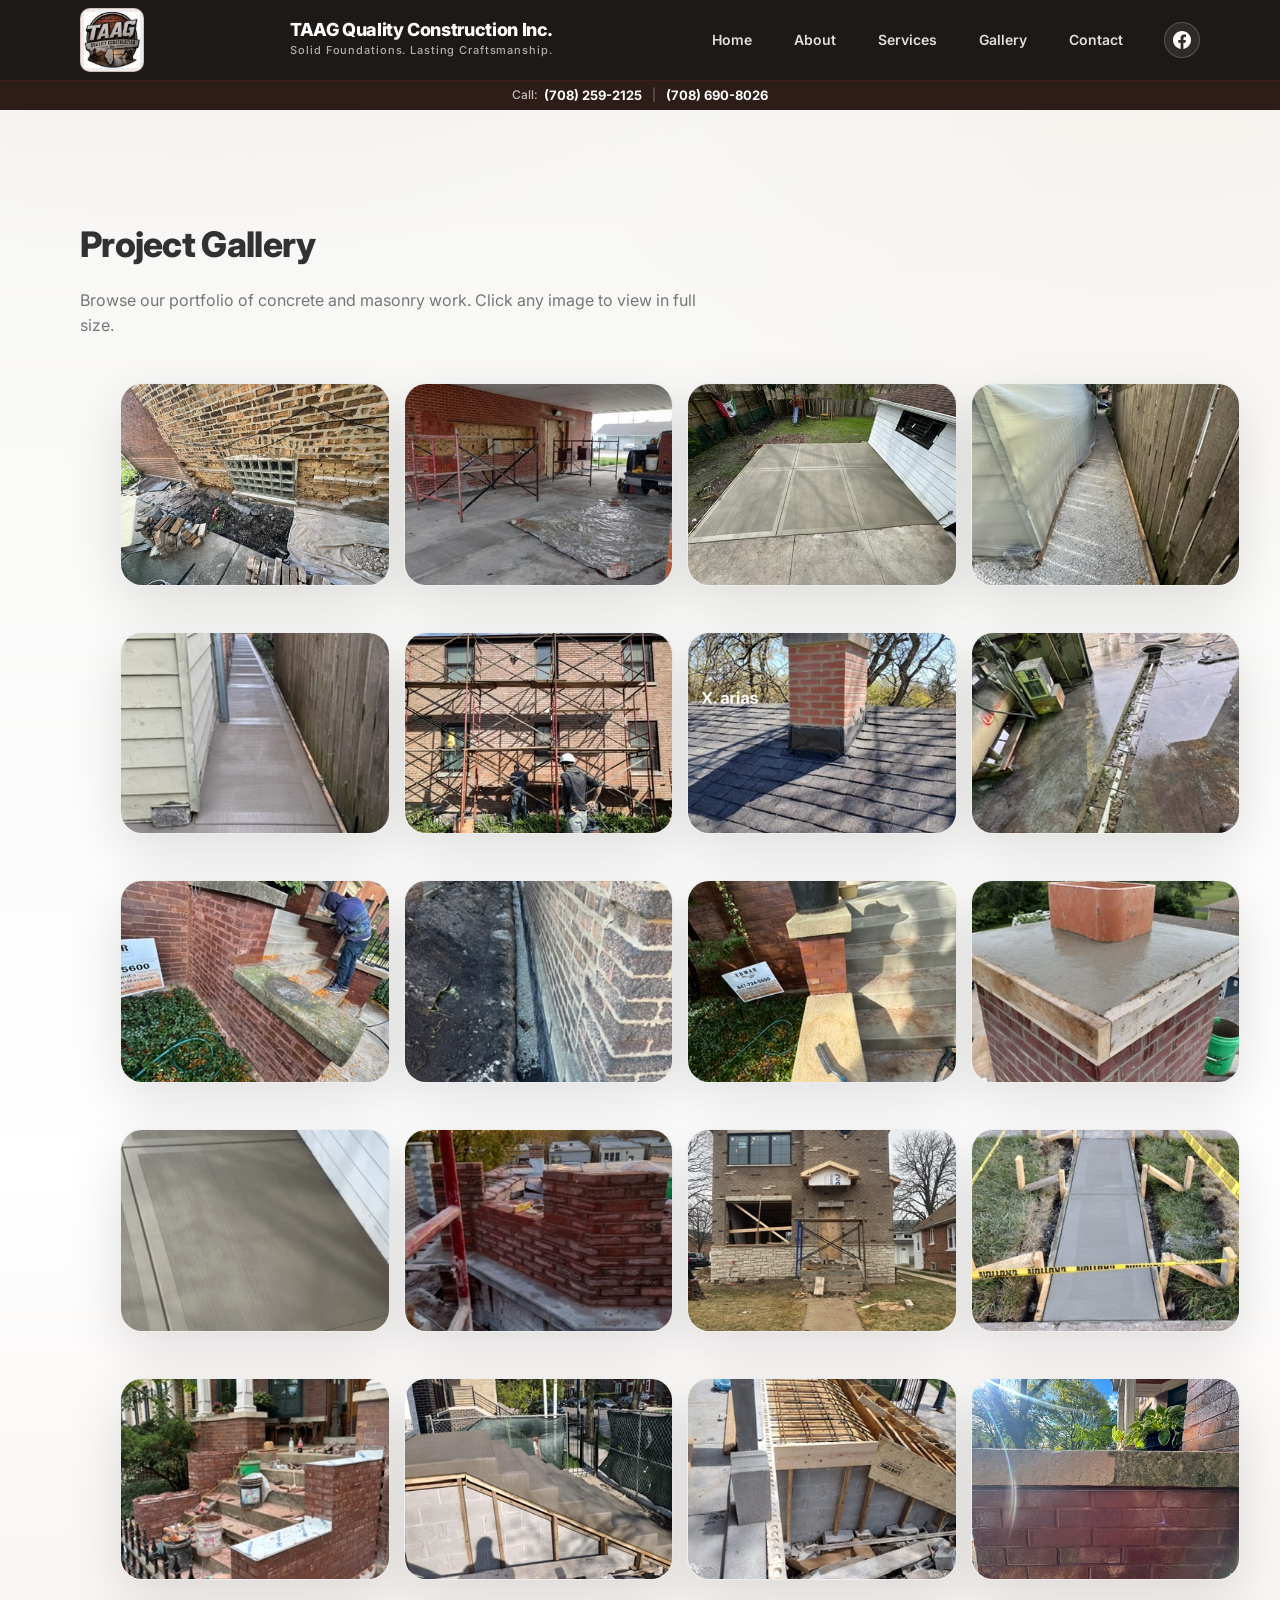
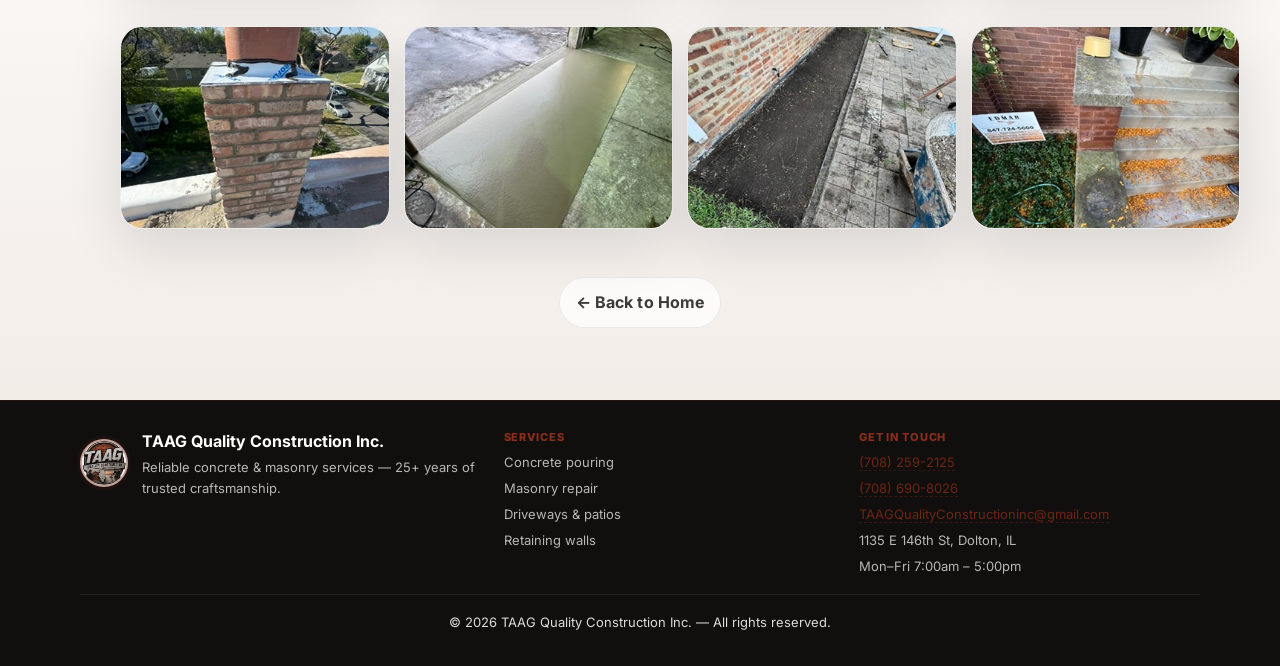
==== commit cef01833: "customer said photos were not visible. hopefully this fix changes that. logo wasnt loading. fixed fi" ====
--- a/gallery.html
+++ b/gallery.html
@@ -143,7 +143,7 @@
           <img class="footer-logo" src="assets/photos-videos/logo.jpeg" alt="TAAG Quality Construction logo" />
           <div>
             <p class="footer-brand">TAAG Quality Construction Inc.</p>
-            <p class="footer-small">Reliable concrete & masonry services — 14 years of trusted craftsmanship.</p>
+            <p class="footer-small">Reliable concrete & masonry services — 25+ years of trusted craftsmanship.</p>
           </div>
         </div>
         <div class="footer-info">
--- a/assets/css/style.css
+++ b/assets/css/style.css
@@ -1153,6 +1153,19 @@
   grid-template-columns: repeat(auto-fit, minmax(240px, 1fr));
   gap: 14px;
   align-items: stretch;
+  justify-content: center;
+}
+
+/* Mobile: single column centered layout */
+@media (max-width: 720px) {
+  .gallery-grid {
+    grid-template-columns: 1fr;
+    max-width: 100%;
+  }
+  .gallery-section .container {
+    margin-left: auto;
+    margin-right: auto;
+  }
 }
 
 /* IMPORTANT: override ALL previous conflicting layout rules */
@@ -1762,7 +1775,7 @@
   transform: translate(-50%, -50%);
   width: 200px;
   height: 200px;
-  background-image: url("../photos:videos/logo.jpeg");
+  background-image: url("../photos-videos/logo.jpeg");
   background-size: contain;
   background-repeat: no-repeat;
   background-position: center;
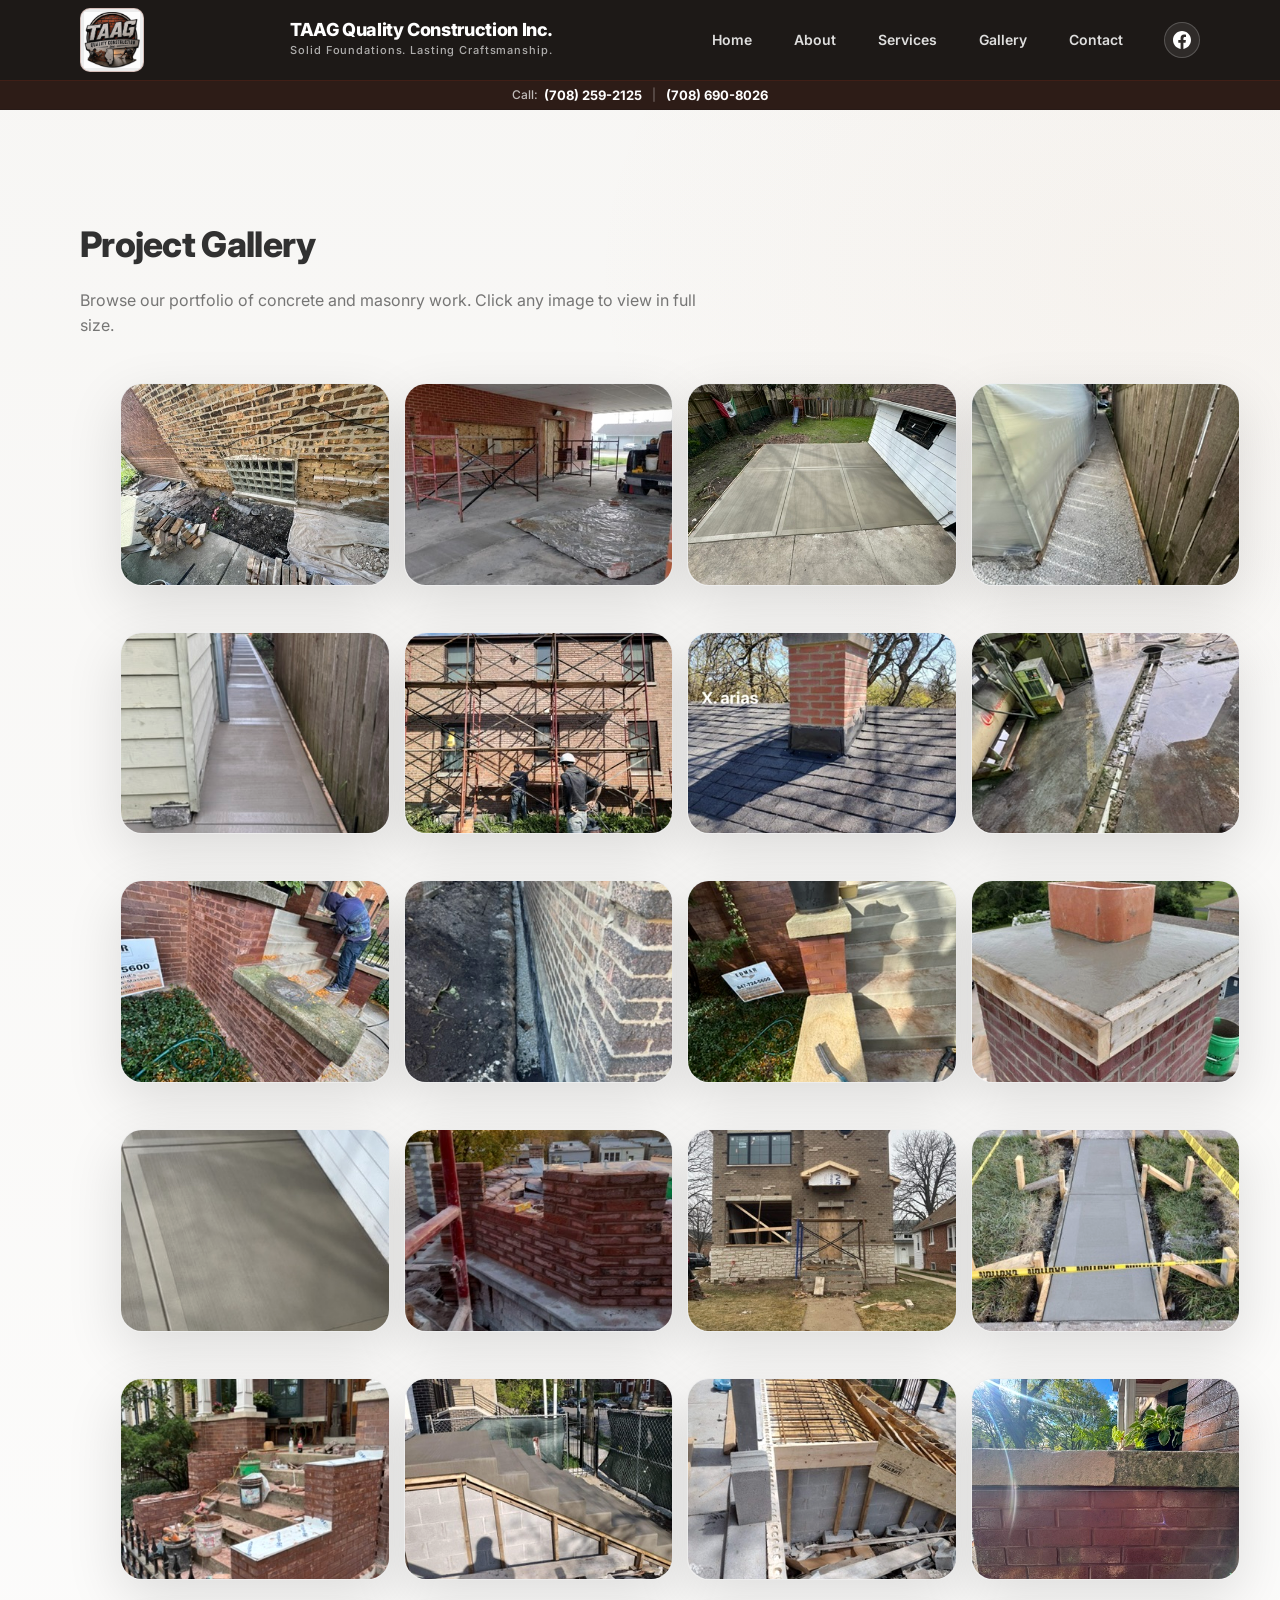
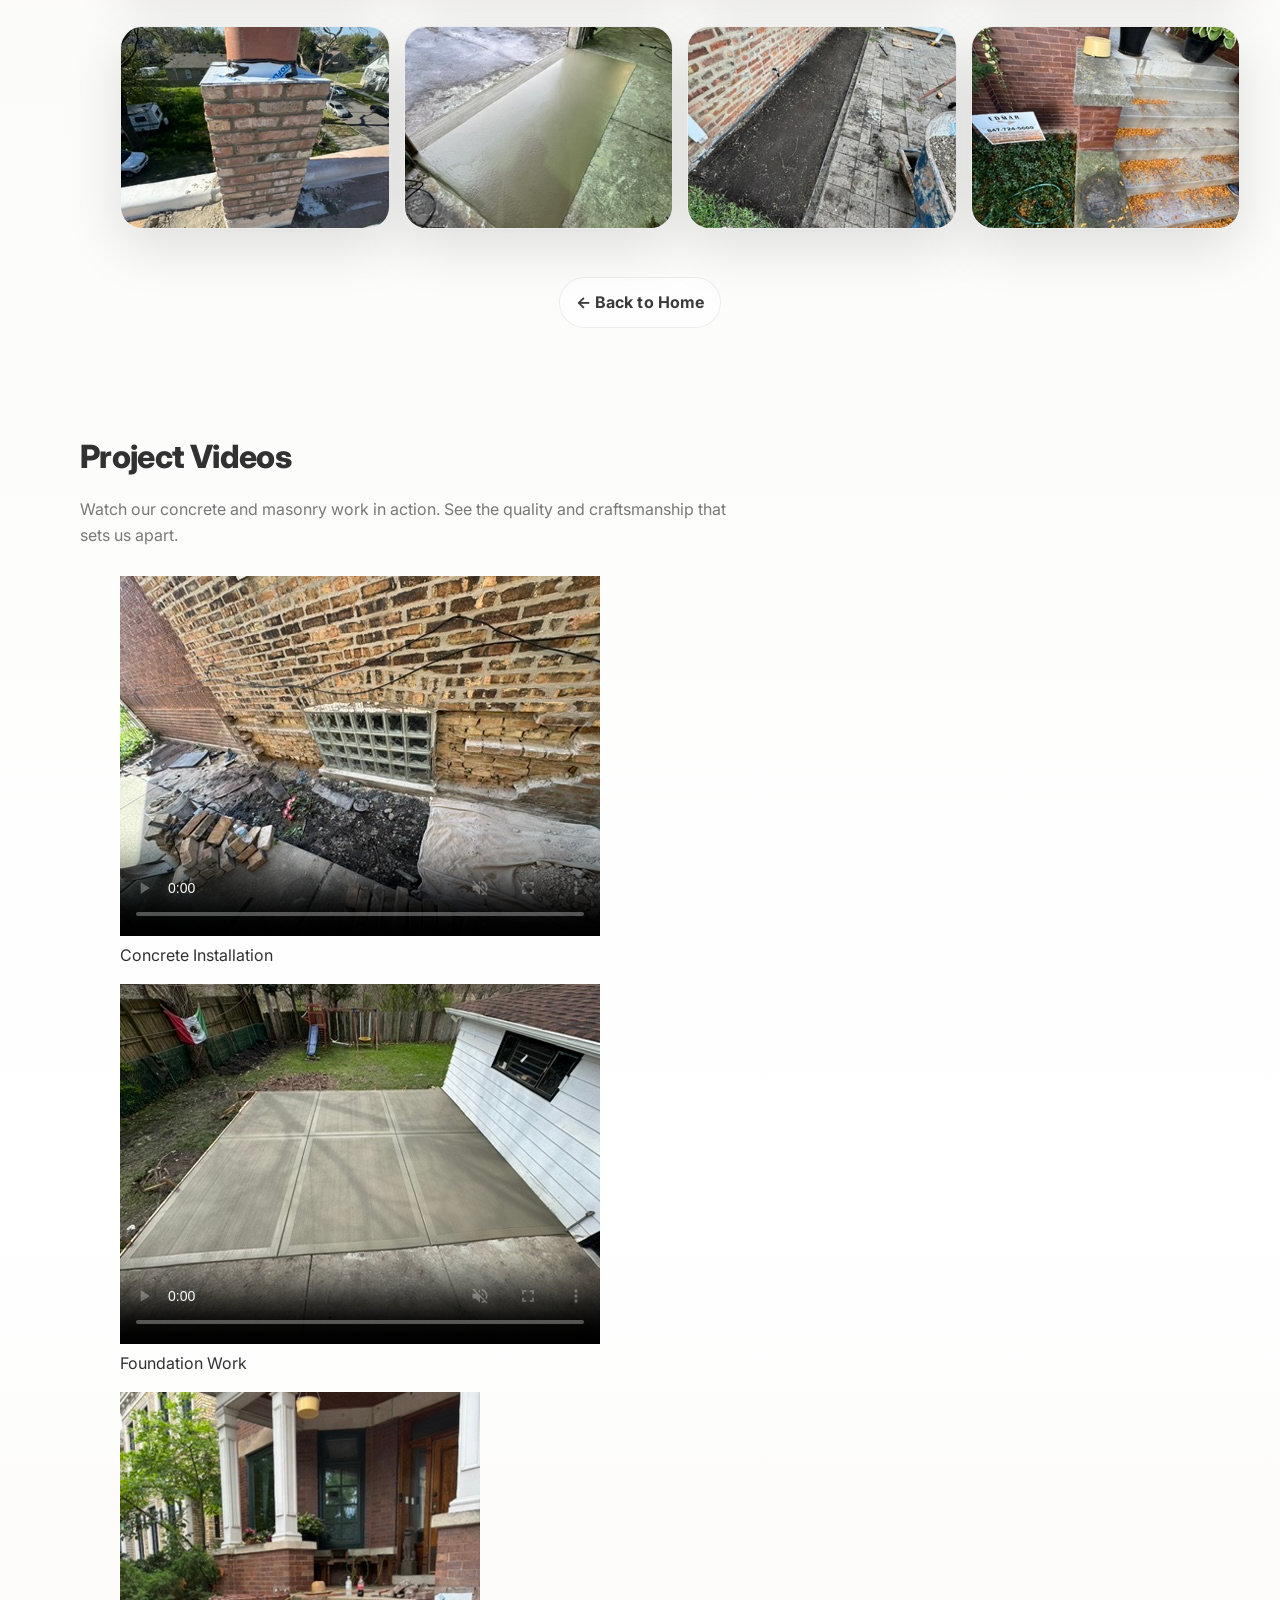
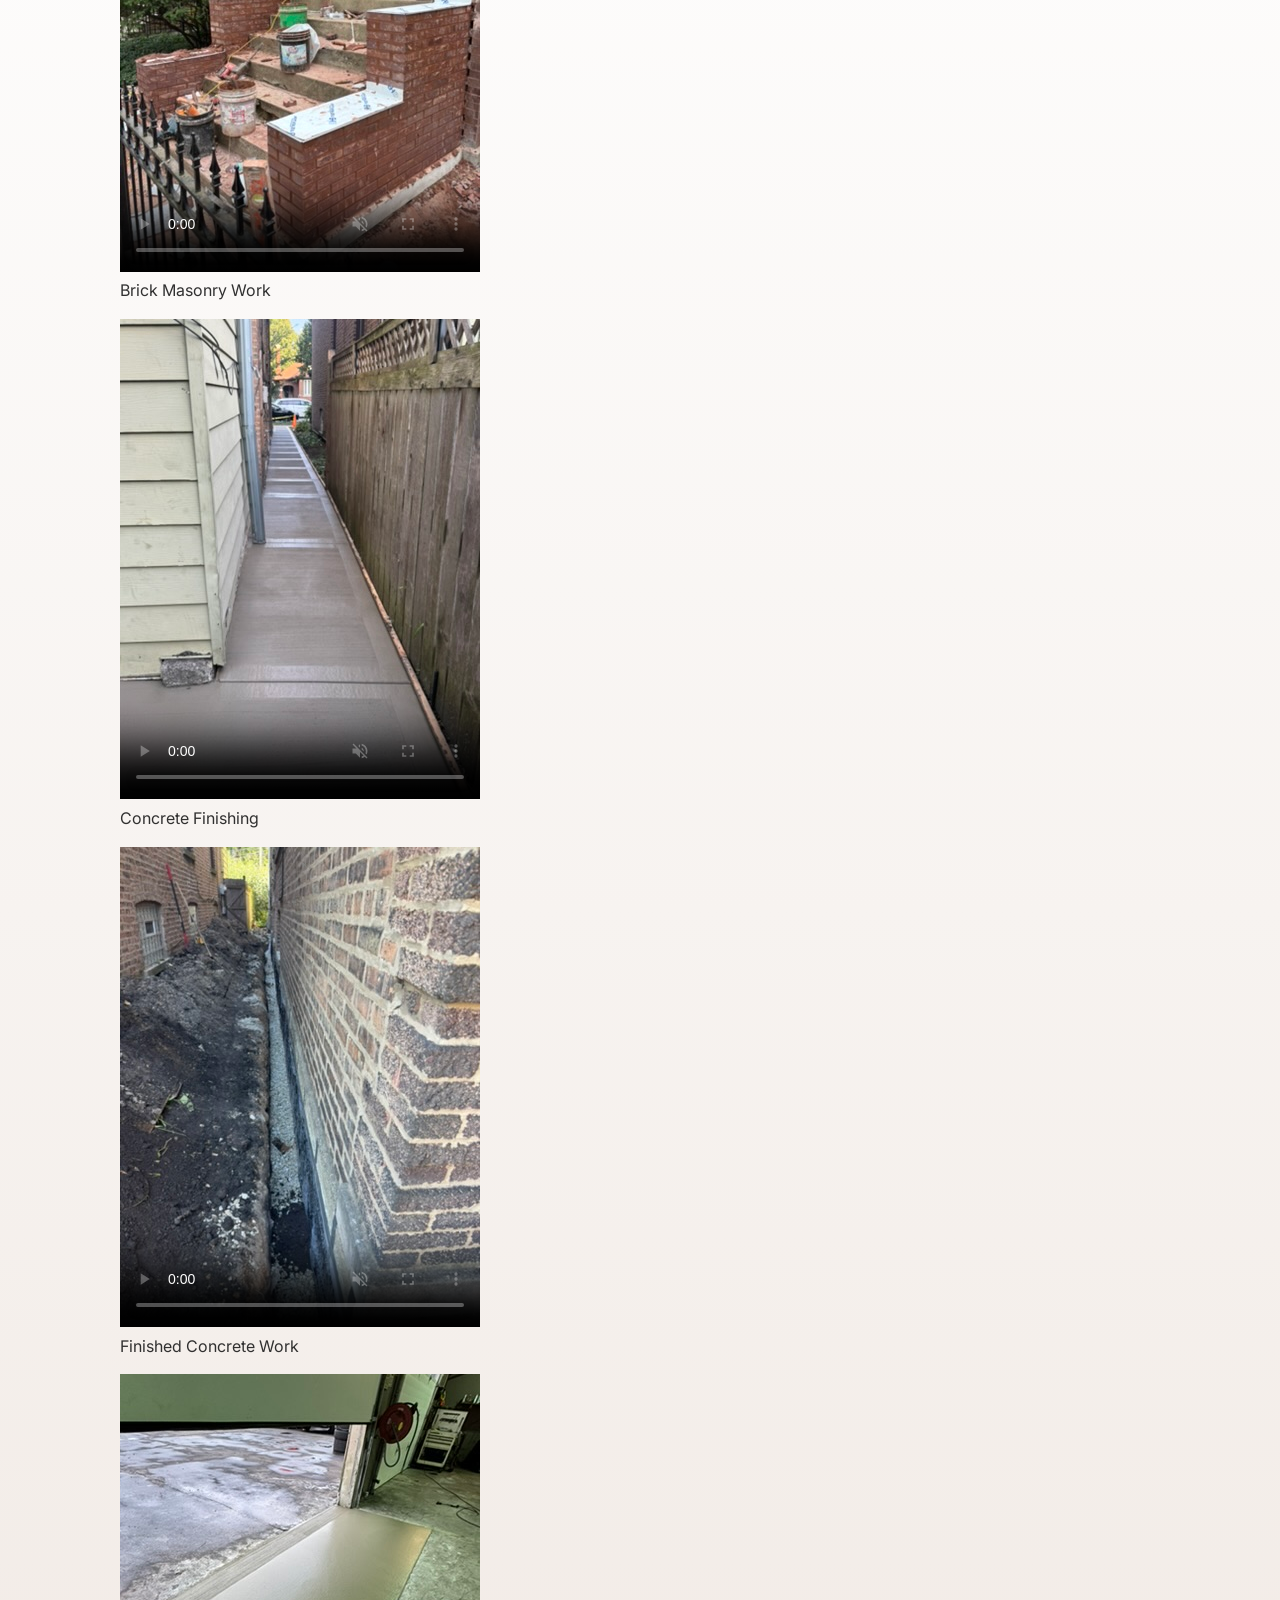
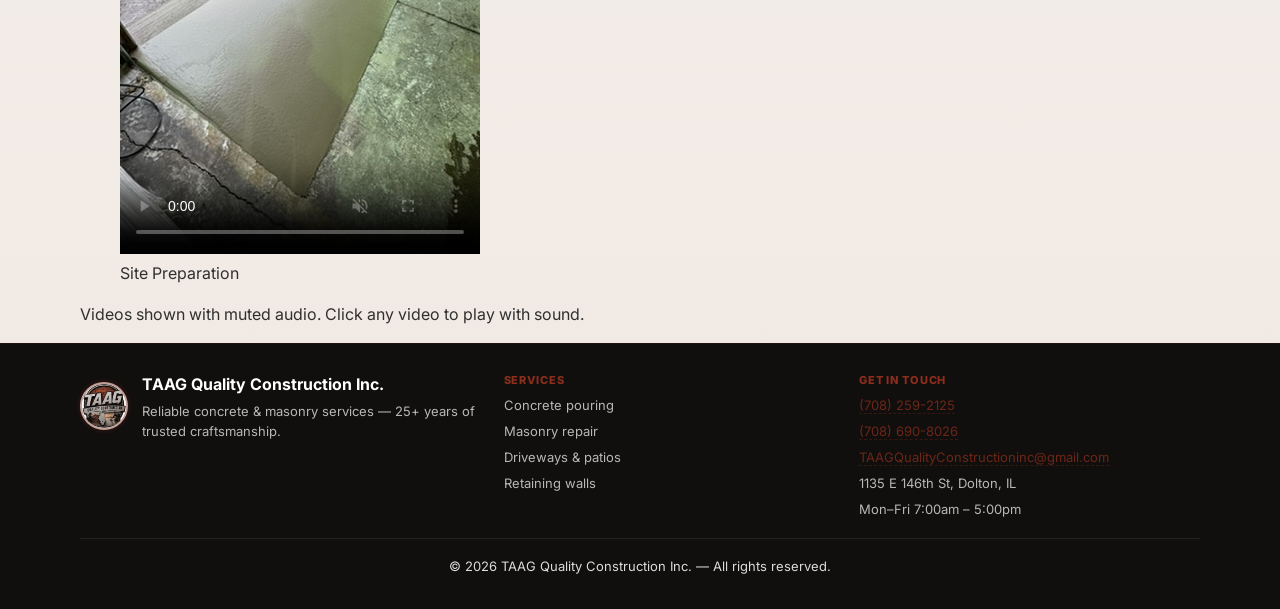
==== commit 15a51f8f: "added videos to gallery." ====
--- a/gallery.html
+++ b/gallery.html
@@ -24,7 +24,7 @@
         <ul>
           <li><a href="index.html">Home</a></li>
           <li><a href="index.html#about">About</a></li>
-          <li><a href="index.html#services">Services</a></li>
+          <li><a href="services.html">Services</a></li>
           <li><a href="gallery.html">Gallery</a></li>
           <li><a href="index.html#contact">Contact</a></li>
         </ul>
@@ -134,6 +134,50 @@
         <a class="btn btn-ghost" href="index.html">← Back to Home</a>
       </div>
     </section>
+
+    <section class="video-section container">
+      <h3>Project Videos</h3>
+      <p class="lead">Watch our concrete and masonry work in action. See the quality and craftsmanship that sets us apart.</p>
+      <div class="video-grid" id="video-grid">
+        <figure class="video-tile">
+          <video controls muted playsinline loop poster="assets/photos-videos/047C863E-8887-49DD-B92C-3899C22ED1B1_4_5005_c.jpeg">
+            <source src="assets/photos-videos/IMG_0631.mov" type="video/quicktime">
+          </video>
+          <figcaption>Concrete Installation</figcaption>
+        </figure>
+        <figure class="video-tile">
+          <video controls muted playsinline loop poster="assets/photos-videos/0CBB70DE-9D6C-4F6E-A44F-16B1C58B5206_4_5005_c.jpeg">
+            <source src="assets/photos-videos/IMG_1859.MOV" type="video/quicktime">
+          </video>
+          <figcaption>Foundation Work</figcaption>
+        </figure>
+        <figure class="video-tile">
+          <video controls muted playsinline loop poster="assets/photos-videos/5672B936-4D66-4B31-81CD-B8FFF1625307_4_5005_c.jpeg">
+            <source src="assets/photos-videos/IMG_1865.MOV" type="video/quicktime">
+          </video>
+          <figcaption>Brick Masonry Work</figcaption>
+        </figure>
+        <figure class="video-tile">
+          <video controls muted playsinline loop poster="assets/photos-videos/114FFD2F-EAAE-4566-8E1F-076756CB023F_4_5005_c.jpeg">
+            <source src="assets/photos-videos/IMG_2779.MOV" type="video/quicktime">
+          </video>
+          <figcaption>Concrete Finishing</figcaption>
+        </figure>
+        <figure class="video-tile">
+          <video controls muted playsinline loop poster="assets/photos-videos/2F5B0A53-DF49-48CD-A612-58F306DB41BE_4_5005_c.jpeg">
+            <source src="assets/photos-videos/IMG_4360.MOV" type="video/quicktime">
+          </video>
+          <figcaption>Finished Concrete Work</figcaption>
+        </figure>
+        <figure class="video-tile">
+          <video controls muted playsinline loop poster="assets/photos-videos/663F7015-A03E-4134-A437-F6B9E7BAED08_4_5005_c.jpeg">
+            <source src="assets/photos-videos/IMG_4395.MOV" type="video/quicktime">
+          </video>
+          <figcaption>Site Preparation</figcaption>
+        </figure>
+      </div>
+      <p class="video-note">Videos shown with muted audio. Click any video to play with sound.</p>
+    </section>
   </main>
 
   <footer class="site-footer">
--- a/assets/css/style.css
+++ b/assets/css/style.css
@@ -967,6 +967,7 @@
   grid-template-columns: repeat(auto-fit, minmax(280px, 1fr));
   gap: 16px;
   align-items: stretch;
+  justify-content: center;
 }
 .projects-grid figure{
   grid-column: auto;
@@ -1053,19 +1054,24 @@
   justify-content: center;
   gap: 14px;
 }
+/* Services CTA - supports both panel style and simple centered button */
 .services-cta{
-  margin-top: 18px;
+  margin-top: 24px;
+  display: flex;
+  justify-content: center;
+  gap: 14px;
+  align-items: center;
+}
+/* Panel variant for other uses */
+.services-cta.panel{
   border-radius: var(--radius-lg);
   border: 1px solid var(--stroke);
   background: linear-gradient(135deg, rgba(139,46,27,0.10), rgba(195,126,62,0.08));
   padding: 18px;
-  display: flex;
   justify-content: space-between;
-  gap: 14px;
-  align-items: center;
-}
-.services-cta h3{ margin: 0 0 6px; }
-.services-cta p{ margin: 0; color: var(--muted); }
+}
+.services-cta.panel h3{ margin: 0 0 6px; }
+.services-cta.panel p{ margin: 0; color: var(--muted); }
 .services-mini{
   margin-top: 8px;
   color: var(--muted);
@@ -1157,14 +1163,15 @@
 }
 
 /* Mobile: single column centered layout */
-@media (max-width: 720px) {
+@media (max-width: 768px) {
   .gallery-grid {
     grid-template-columns: 1fr;
     max-width: 100%;
-  }
-  .gallery-section .container {
-    margin-left: auto;
-    margin-right: auto;
+    justify-items: center;
+  }
+  .gallery-tile {
+    max-width: 100%;
+    width: 100%;
   }
 }
 
@@ -1282,6 +1289,132 @@
 }
 .area-note h3{ margin: 0 0 6px; }
 .area-note p{ margin: 0 0 12px; color: var(--muted); }
+
+/* =========================
+   CAPABILITIES SECTION (Services Page)
+========================= */
+.services-section{
+  padding: 72px 0;
+}
+.services-section h3{
+  font-size: clamp(1.75rem, 4vw, 2.2rem);
+  margin-bottom: 12px;
+}
+
+.capabilities-section{
+  padding: 56px 0 72px;
+  background: linear-gradient(180deg, rgba(139,46,27,0.03), transparent 60%);
+  border-top: 1px solid var(--stroke);
+}
+
+.capabilities-content{
+  max-width: 900px;
+  margin: 0 auto;
+}
+
+.capabilities-content h3{
+  font-size: clamp(1.5rem, 3vw, 2rem);
+  margin-bottom: 12px;
+  text-align: center;
+}
+
+.capabilities-content .lead{
+  text-align: center;
+  max-width: 65ch;
+  margin: 0 auto 40px;
+  color: var(--muted);
+}
+
+.capabilities-grid{
+  display: grid;
+  grid-template-columns: repeat(auto-fit, minmax(260px, 1fr));
+  gap: 24px;
+  margin-bottom: 40px;
+}
+
+.capability-category{
+  background: var(--surface);
+  border: 1px solid var(--stroke);
+  border-radius: var(--radius-lg);
+  padding: 20px;
+  box-shadow: var(--shadow);
+}
+
+.capability-category h4{
+  margin: 0 0 14px;
+  font-size: 16px;
+  font-weight: 700;
+  color: var(--brick);
+}
+
+.capability-category ul{
+  margin: 0;
+  padding: 0;
+  list-style: none;
+}
+
+.capability-category li{
+  padding: 6px 0;
+  font-size: 14px;
+  color: var(--text);
+  border-bottom: 1px solid var(--stroke);
+}
+
+.capability-category li:last-child{
+  border-bottom: none;
+}
+
+.capability-category li::before{
+  content: "✓";
+  color: var(--brick);
+  font-weight: 700;
+  margin-right: 8px;
+}
+
+.capabilities-cta{
+  text-align: center;
+  padding: 32px 24px;
+  background: var(--surface);
+  border: 1px solid var(--stroke);
+  border-radius: var(--radius-lg);
+  box-shadow: var(--shadow);
+}
+
+.capabilities-summary{
+  font-size: 16px;
+  color: var(--text);
+  max-width: 60ch;
+  margin: 0 auto 20px;
+}
+
+.capabilities-badges{
+  display: flex;
+  flex-wrap: wrap;
+  justify-content: center;
+  gap: 10px;
+  margin-bottom: 24px;
+}
+
+.capability-badge{
+  display: inline-block;
+  padding: 8px 14px;
+  background: linear-gradient(135deg, rgba(139,46,27,0.08), rgba(195,126,62,0.06));
+  border: 1px solid rgba(139,46,27,0.15);
+  border-radius: 999px;
+  font-size: 13px;
+  font-weight: 600;
+  color: var(--brick);
+}
+
+@media (max-width: 720px){
+  .capabilities-grid{
+    grid-template-columns: 1fr;
+    gap: 16px;
+  }
+  .capabilities-cta{
+    padding: 24px 16px;
+  }
+}
 
 #areas .container.split {
   grid-template-columns: 1fr;
@@ -2324,7 +2457,14 @@
   .footer-bottom{ flex-direction: column; align-items: center; text-align: center; }
   .map-card{ min-height: 380px; }
   .contact-grid{ grid-template-columns: 1fr; gap: 18px; }
-  .projects-grid{ grid-template-columns: 1fr; }
+  .projects-grid{
+    grid-template-columns: 1fr;
+    justify-items: center;
+  }
+  .projects-grid figure{
+    max-width: 100%;
+    width: 100%;
+  }
 }
 
 .site-footer .footer-small {
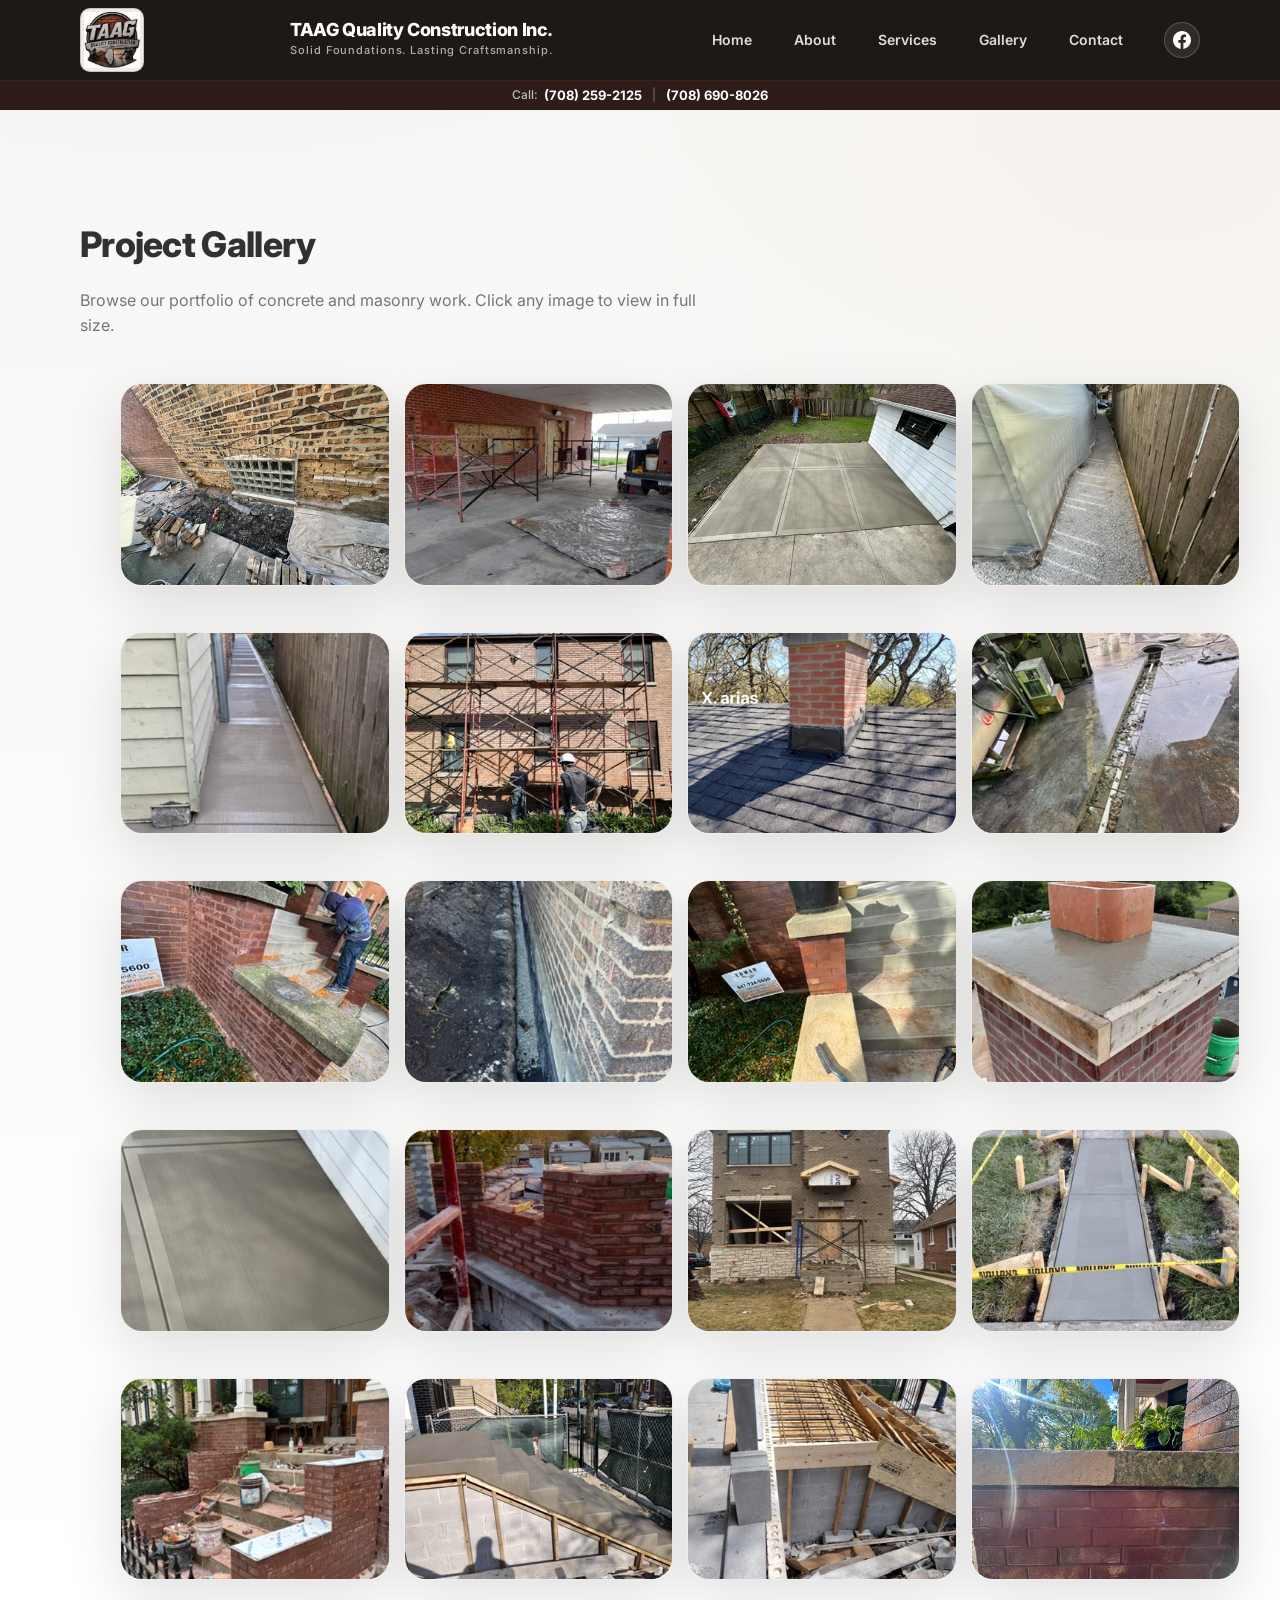
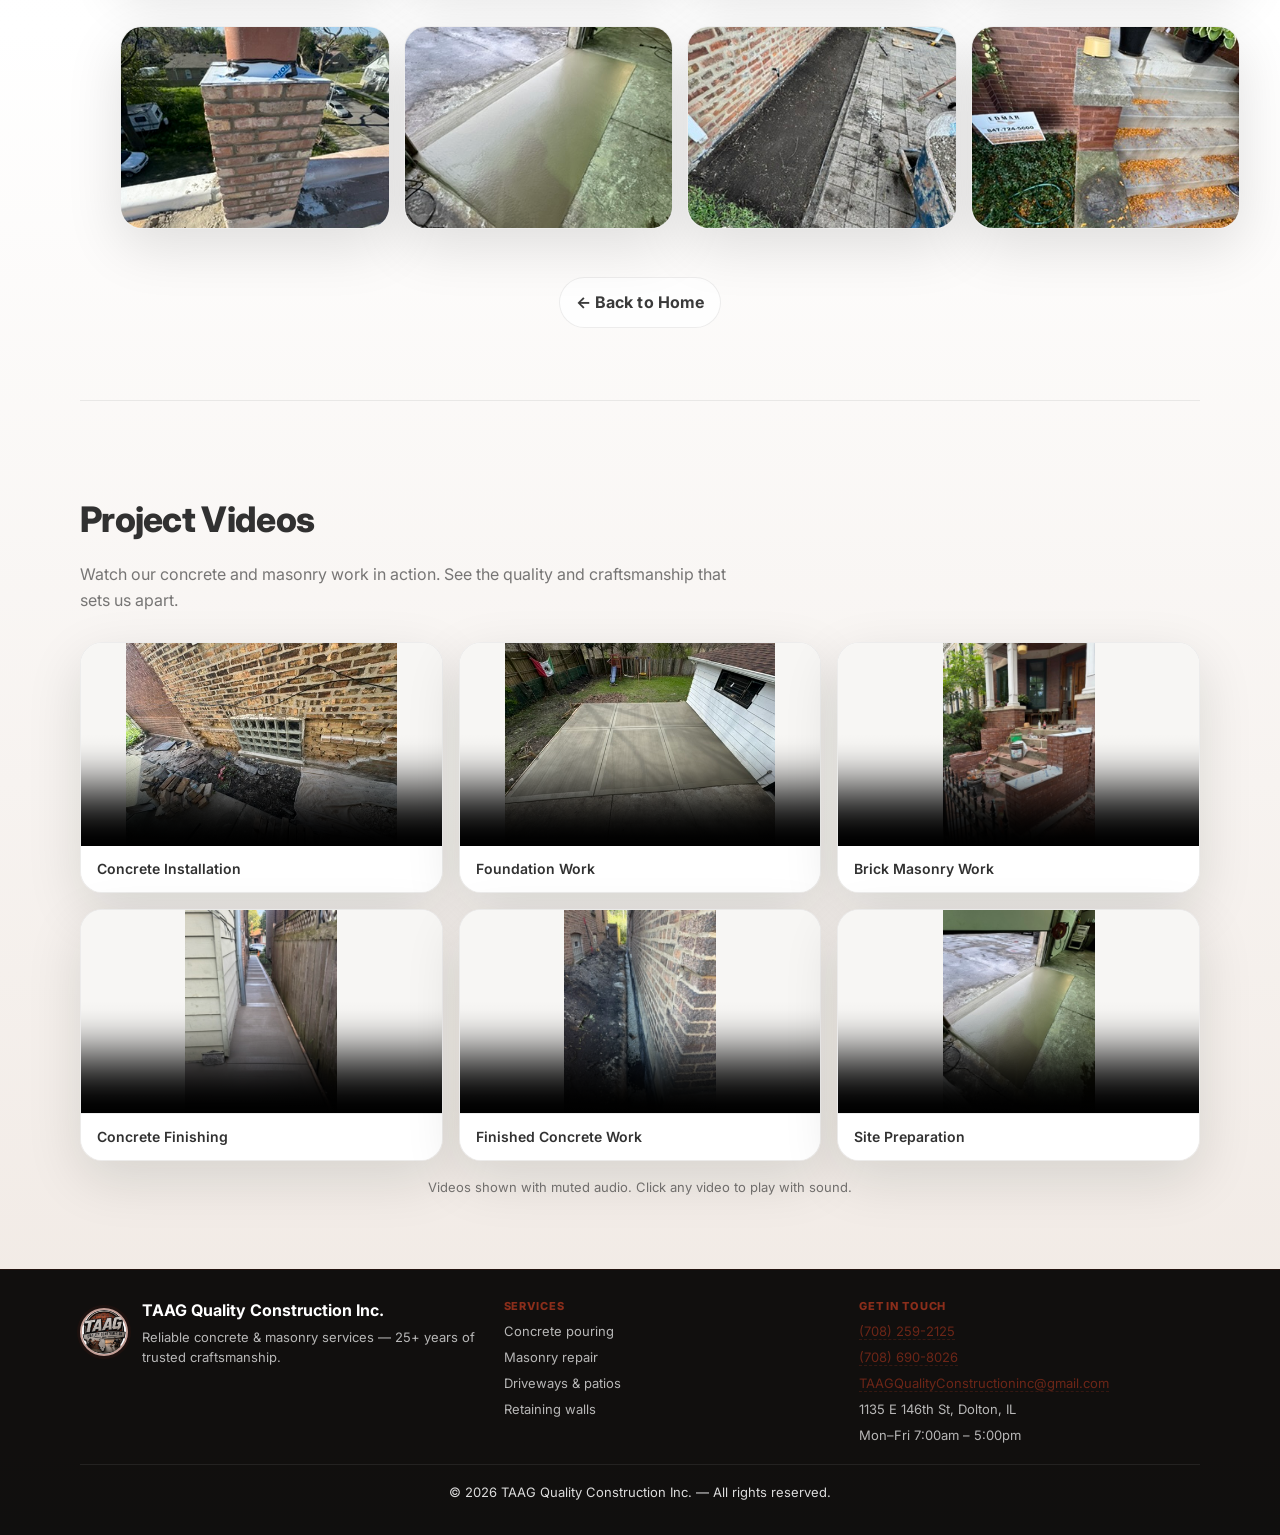
==== commit 783ee2a7: "fixed icons, added chimney services. reorganized services" ====
--- a/gallery.html
+++ b/gallery.html
@@ -9,6 +9,7 @@
   <link rel="preconnect" href="https://fonts.gstatic.com" crossorigin>
   <link href="https://fonts.googleapis.com/css2?family=Inter:wght@400;500;600;700;800&display=swap" rel="stylesheet">
   <link rel="stylesheet" href="assets/css/style.css" />
+  <script src="https://unpkg.com/lucide@latest"></script>
 </head>
 <body>
   <header class="site-header">
@@ -216,6 +217,7 @@
 
   <script>
     document.getElementById('year').textContent = new Date().getFullYear();
+    lucide.createIcons();
   </script>
   <script src="assets/js/main.js" defer></script>
 </body>
--- a/assets/css/style.css
+++ b/assets/css/style.css
@@ -1241,6 +1241,84 @@
   display: flex;
   justify-content: center;
   margin-top: 32px;
+}
+
+/* =========================
+   VIDEO SECTION (gallery.html)
+========================= */
+.video-section{
+  padding: 56px 0 72px;
+  border-top: 1px solid var(--stroke);
+}
+
+.video-section h3{
+  font-size: clamp(1.75rem, 4vw, 2.2rem);
+  margin-bottom: 12px;
+}
+
+.video-grid{
+  display: grid;
+  grid-template-columns: repeat(auto-fit, minmax(300px, 1fr));
+  gap: 16px;
+  align-items: stretch;
+  justify-content: center;
+}
+
+.video-tile{
+  grid-column: auto;
+  width: 100%;
+  padding: 0;
+  margin: 0;
+  border: 1px solid var(--stroke);
+  border-radius: var(--radius-lg);
+  overflow: hidden;
+  background: rgba(255,255,255,0.86);
+  box-shadow: 0 18px 55px rgba(11,26,18,0.12);
+  transition: transform 180ms ease, border-color 180ms ease;
+  display: flex;
+  flex-direction: column;
+}
+
+.video-tile:hover{
+  transform: translateY(-3px);
+  border-color: color-mix(in srgb, var(--accent) 34%, rgba(255,255,255,0.14));
+}
+
+.video-tile video{
+  width: 100%;
+  aspect-ratio: 16 / 9;
+  object-fit: contain;
+  display: block;
+  background: var(--bg);
+}
+
+.video-tile figcaption{
+  padding: 12px 16px;
+  font-size: 14px;
+  font-weight: 600;
+  color: var(--text);
+  background: var(--surface);
+  border-top: 1px solid var(--stroke);
+}
+
+.video-note{
+  text-align: center;
+  font-size: 13px;
+  color: var(--muted);
+  margin-top: 16px;
+  margin-bottom: 0;
+}
+
+@media (max-width: 768px){
+  .video-grid{
+    grid-template-columns: 1fr;
+    max-width: 100%;
+    justify-items: center;
+  }
+  .video-tile{
+    max-width: 100%;
+    width: 100%;
+  }
 }
 
 #loadMore {
@@ -2618,8 +2696,32 @@
     text-align: left;
   }
   
-  /* Hide trust badge and bottom bar on mobile */
-  .hero-trust-badge,
+  /* Mobile trust badge - ensure text wraps properly */
+  .hero-trust-badge {
+    display: inline-flex;
+    flex-wrap: wrap;
+    justify-content: center;
+    text-align: center;
+    max-width: 100%;
+    padding: 8px 12px;
+    gap: 6px;
+  }
+  
+  .hero-trust-badge .trust-text {
+    font-size: 12px;
+    line-height: 1.4;
+    white-space: normal;
+    word-wrap: break-word;
+    overflow-wrap: break-word;
+    max-width: 100%;
+  }
+  
+  .hero-trust-badge .trust-star {
+    font-size: 14px;
+    flex-shrink: 0;
+  }
+  
+  /* Hide bottom bar on mobile */
   .hero-bottom-bar {
     display: none;
   }
@@ -2647,7 +2749,7 @@
   display: none;
 }
 
-/* Mobile: Show only first 4 services, rest hidden until expanded */
+/* Mobile: center section headings and service grid collapse */
 @media (max-width: 720px) {
   .services h3,
   .services .lead {
@@ -2655,23 +2757,23 @@
   }
   
   .services-toggle {
-    display: flex;
+    display: inline-flex;
     margin: 20px auto 0;
   }
   
-  .service-grid {
-    max-height: 520px; /* Show ~4 cards */
+  #service-grid {
+    max-height: 480px;
     overflow: hidden;
     transition: max-height 400ms ease;
   }
   
-  .service-grid.is-expanded {
-    max-height: 2000px; /* Enough for all cards */
+  #service-grid.is-expanded {
+    max-height: 2000px;
   }
   
-  .service-grid.is-expanded + .services-toggle {
-    display: none; /* Hide button when expanded */
-  }
-}
-
-
+  #service-grid.is-expanded + .services-toggle {
+    display: none;
+  }
+}
+
+
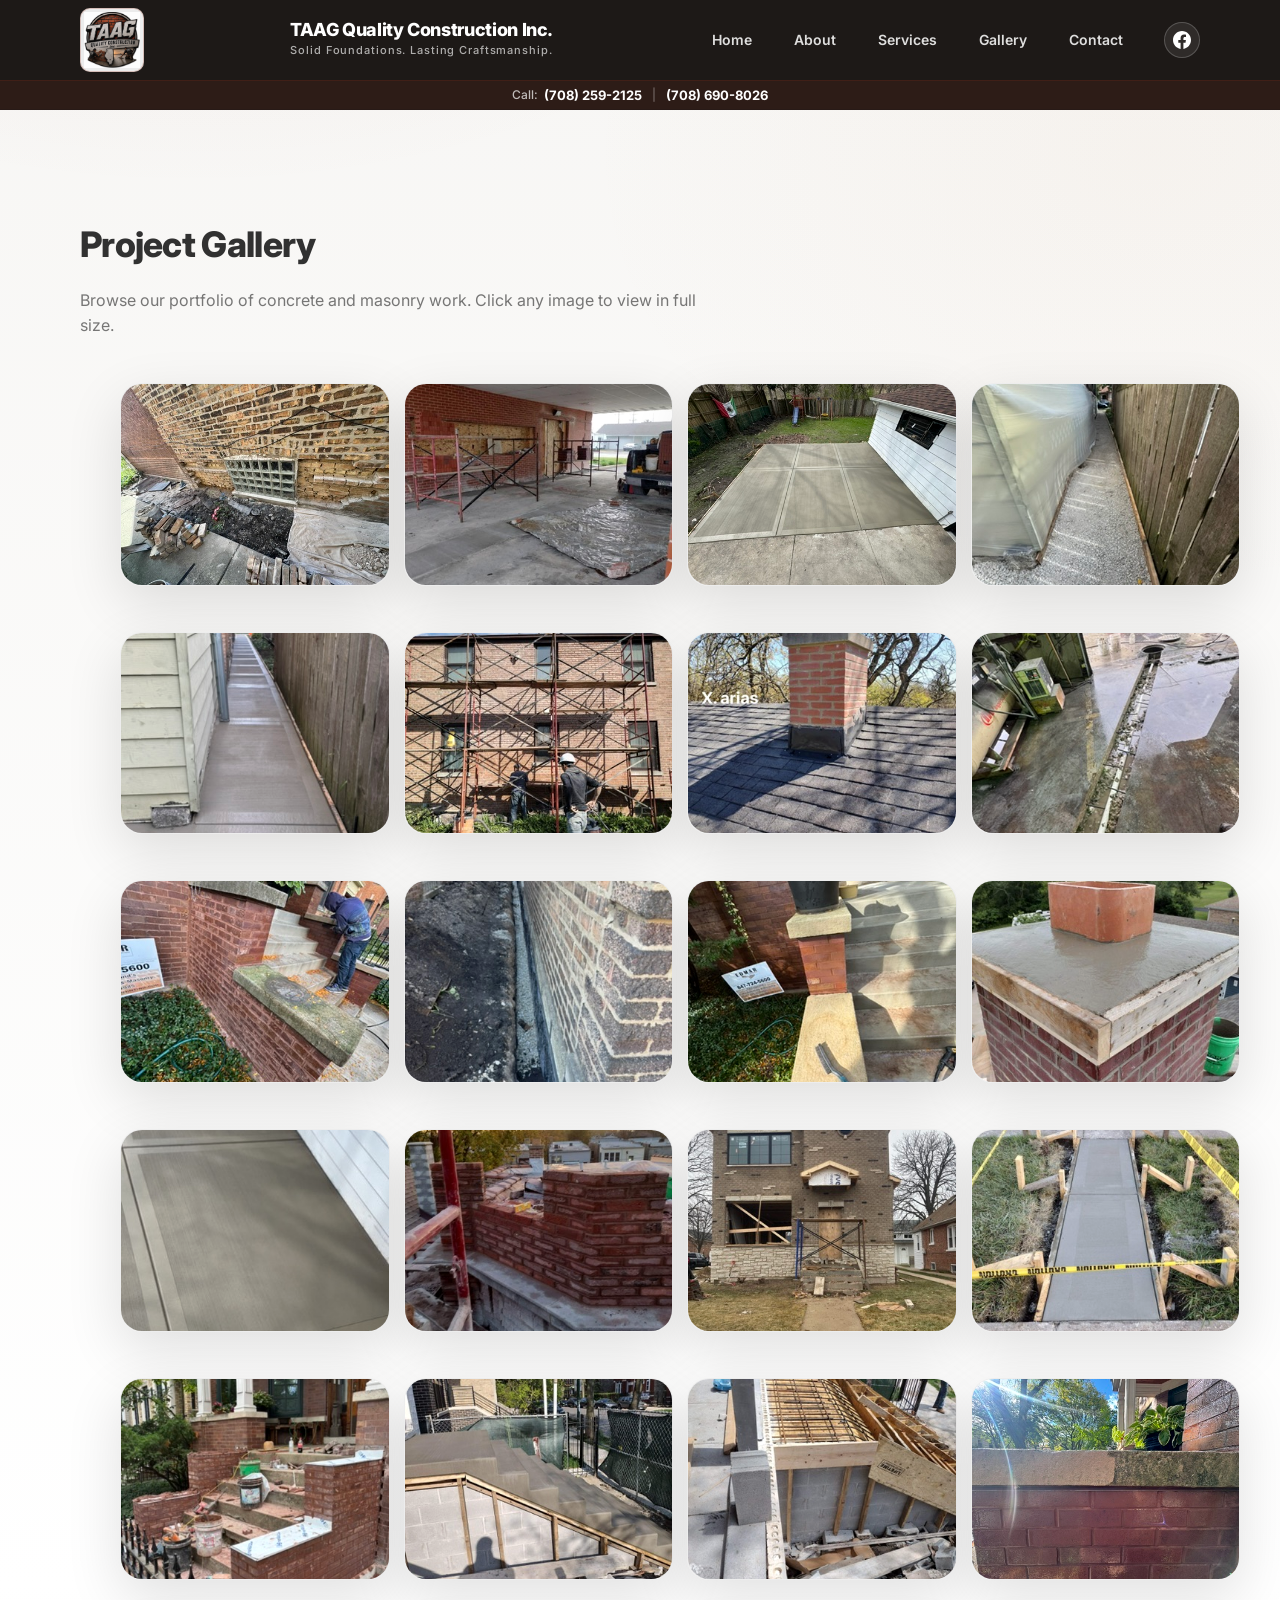
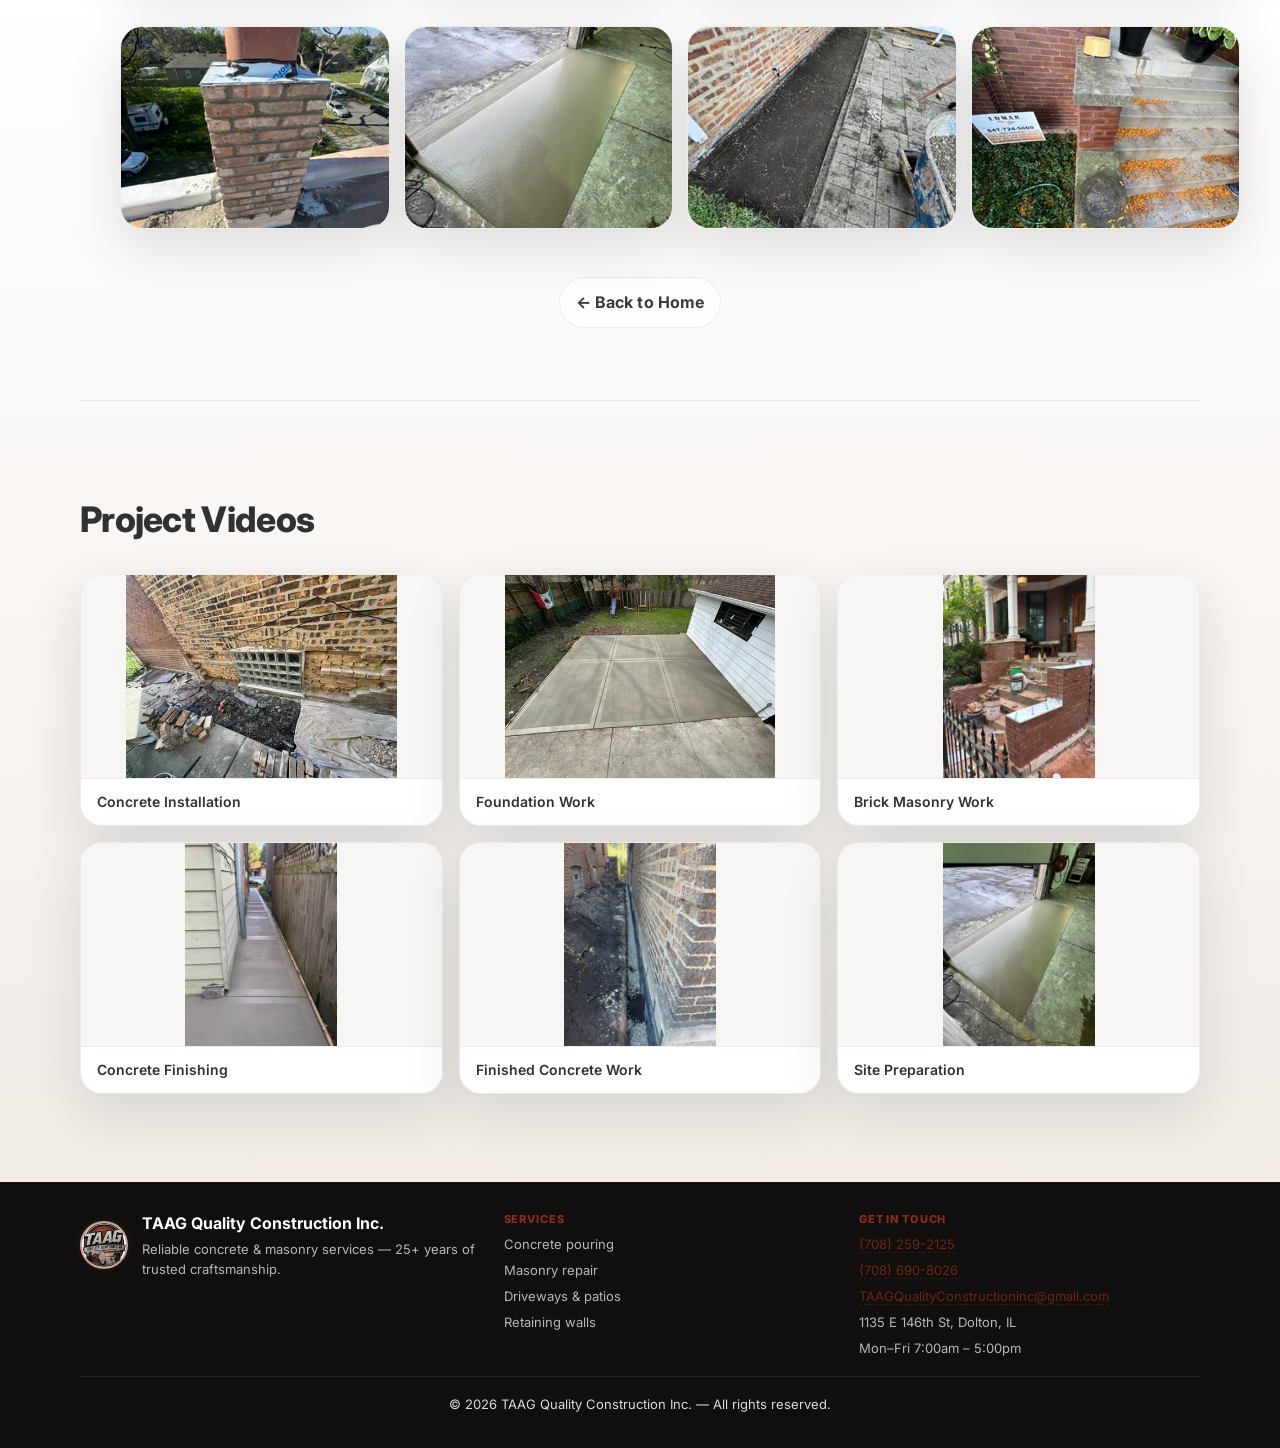
==== commit ad937d58: "Final version. Fixed videos Changed hero header text fixed mobile version (duplicate view services b" ====
--- a/gallery.html
+++ b/gallery.html
@@ -138,46 +138,46 @@
 
     <section class="video-section container">
       <h3>Project Videos</h3>
-      <p class="lead">Watch our concrete and masonry work in action. See the quality and craftsmanship that sets us apart.</p>
+      <p class="lead"></p>
       <div class="video-grid" id="video-grid">
         <figure class="video-tile">
-          <video controls muted playsinline loop poster="assets/photos-videos/047C863E-8887-49DD-B92C-3899C22ED1B1_4_5005_c.jpeg">
-            <source src="assets/photos-videos/IMG_0631.mov" type="video/quicktime">
+          <video autoplay muted loop playsinline poster="assets/photos-videos/047C863E-8887-49DD-B92C-3899C22ED1B1_4_5005_c.jpeg">
+            <source src="assets/photos-videos/IMG_0631.mov" type="video/mp4">
           </video>
           <figcaption>Concrete Installation</figcaption>
         </figure>
         <figure class="video-tile">
-          <video controls muted playsinline loop poster="assets/photos-videos/0CBB70DE-9D6C-4F6E-A44F-16B1C58B5206_4_5005_c.jpeg">
-            <source src="assets/photos-videos/IMG_1859.MOV" type="video/quicktime">
+          <video autoplay muted loop playsinline poster="assets/photos-videos/0CBB70DE-9D6C-4F6E-A44F-16B1C58B5206_4_5005_c.jpeg">
+            <source src="assets/photos-videos/IMG_1859.MOV" type="video/mp4">
           </video>
           <figcaption>Foundation Work</figcaption>
         </figure>
         <figure class="video-tile">
-          <video controls muted playsinline loop poster="assets/photos-videos/5672B936-4D66-4B31-81CD-B8FFF1625307_4_5005_c.jpeg">
-            <source src="assets/photos-videos/IMG_1865.MOV" type="video/quicktime">
+          <video autoplay muted loop playsinline poster="assets/photos-videos/5672B936-4D66-4B31-81CD-B8FFF1625307_4_5005_c.jpeg">
+            <source src="assets/photos-videos/IMG_1865.MOV" type="video/mp4">
           </video>
           <figcaption>Brick Masonry Work</figcaption>
         </figure>
         <figure class="video-tile">
-          <video controls muted playsinline loop poster="assets/photos-videos/114FFD2F-EAAE-4566-8E1F-076756CB023F_4_5005_c.jpeg">
-            <source src="assets/photos-videos/IMG_2779.MOV" type="video/quicktime">
+          <video autoplay muted loop playsinline poster="assets/photos-videos/114FFD2F-EAAE-4566-8E1F-076756CB023F_4_5005_c.jpeg">
+            <source src="assets/photos-videos/IMG_2779.MOV" type="video/mp4">
           </video>
           <figcaption>Concrete Finishing</figcaption>
         </figure>
         <figure class="video-tile">
-          <video controls muted playsinline loop poster="assets/photos-videos/2F5B0A53-DF49-48CD-A612-58F306DB41BE_4_5005_c.jpeg">
-            <source src="assets/photos-videos/IMG_4360.MOV" type="video/quicktime">
+          <video autoplay muted loop playsinline poster="assets/photos-videos/2F5B0A53-DF49-48CD-A612-58F306DB41BE_4_5005_c.jpeg">
+            <source src="assets/photos-videos/IMG_4360.MOV" type="video/mp4">
           </video>
           <figcaption>Finished Concrete Work</figcaption>
         </figure>
         <figure class="video-tile">
-          <video controls muted playsinline loop poster="assets/photos-videos/663F7015-A03E-4134-A437-F6B9E7BAED08_4_5005_c.jpeg">
-            <source src="assets/photos-videos/IMG_4395.MOV" type="video/quicktime">
+          <video autoplay muted loop playsinline poster="assets/photos-videos/663F7015-A03E-4134-A437-F6B9E7BAED08_4_5005_c.jpeg">
+            <source src="assets/photos-videos/IMG_4395.MOV" type="video/mp4">
           </video>
           <figcaption>Site Preparation</figcaption>
         </figure>
       </div>
-      <p class="video-note">Videos shown with muted audio. Click any video to play with sound.</p>
+      <p class="video-note"></p>
     </section>
   </main>
 
--- a/assets/css/style.css
+++ b/assets/css/style.css
@@ -2762,18 +2762,9 @@
   }
   
   #service-grid {
-    max-height: 480px;
-    overflow: hidden;
-    transition: max-height 400ms ease;
-  }
-  
-  #service-grid.is-expanded {
-    max-height: 2000px;
-  }
-  
-  #service-grid.is-expanded + .services-toggle {
-    display: none;
-  }
-}
-
-
+    max-height: none;
+    overflow: visible;
+  }
+}
+
+
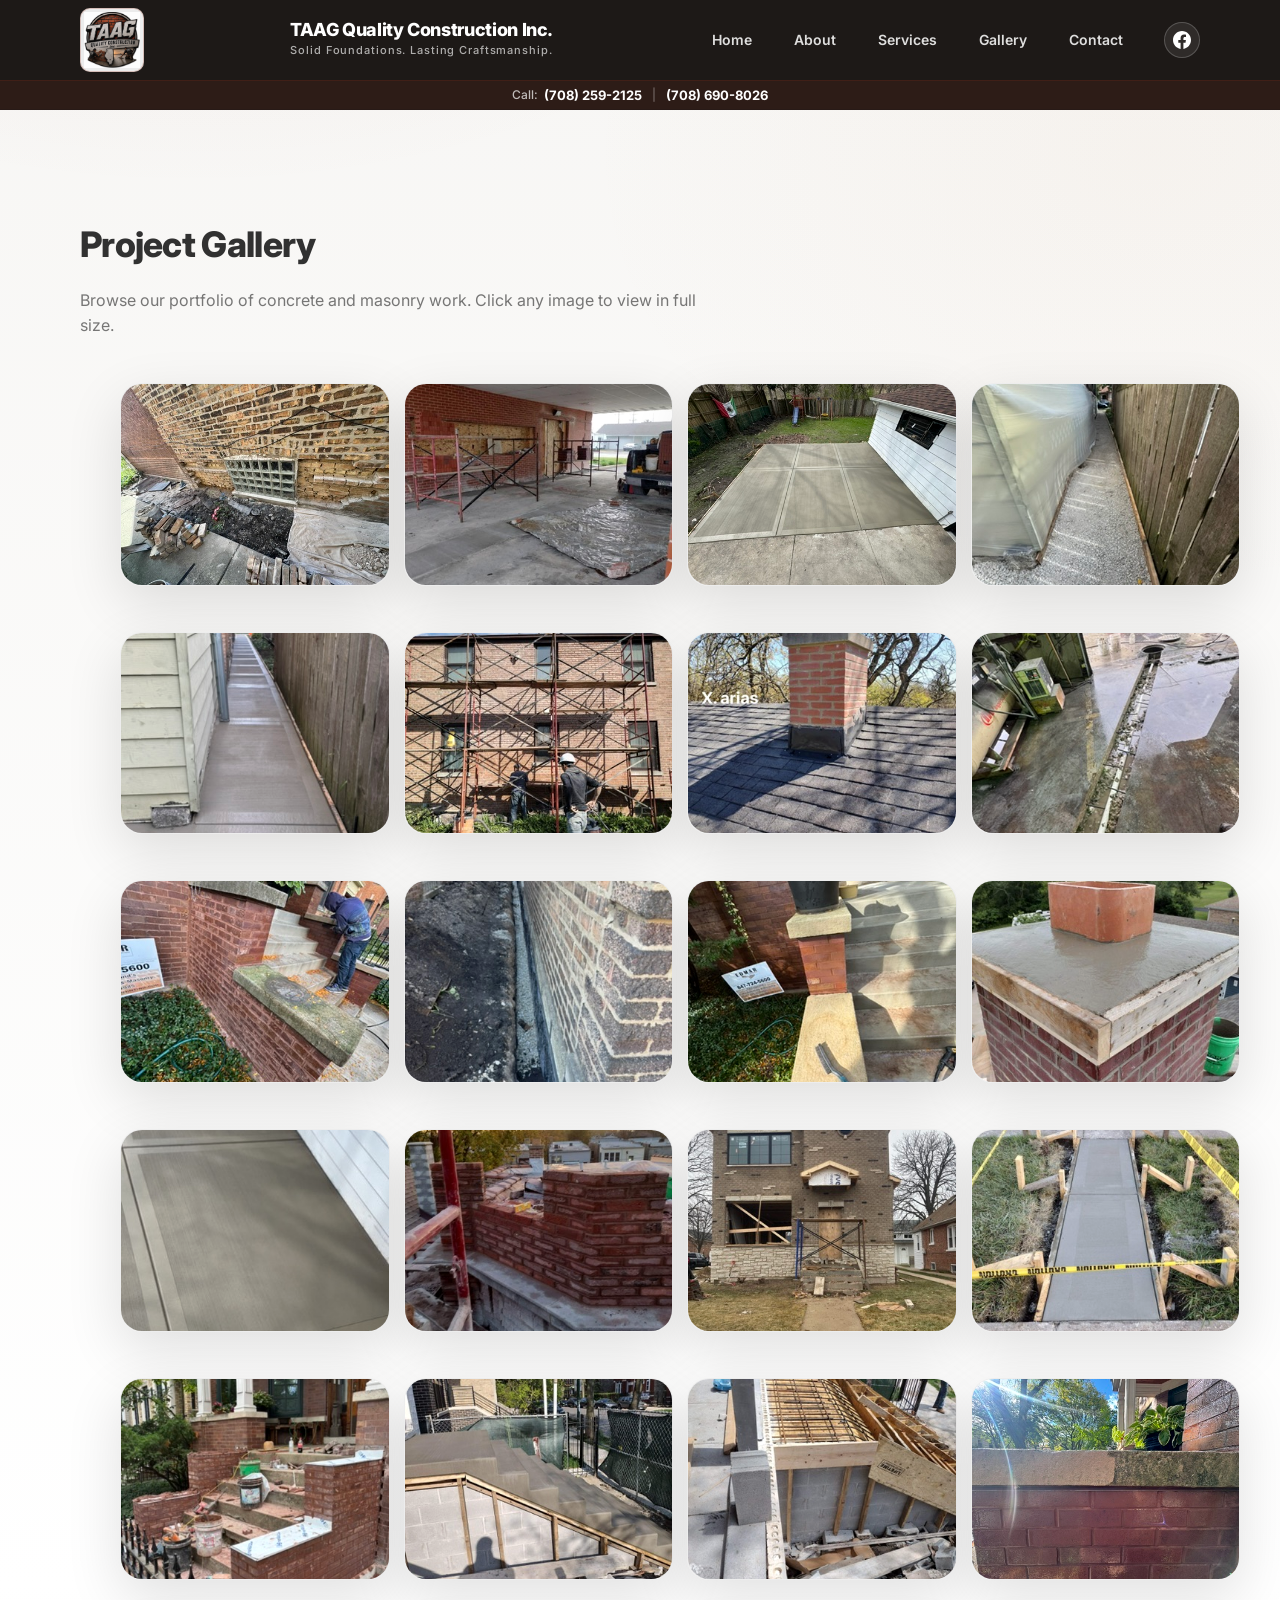
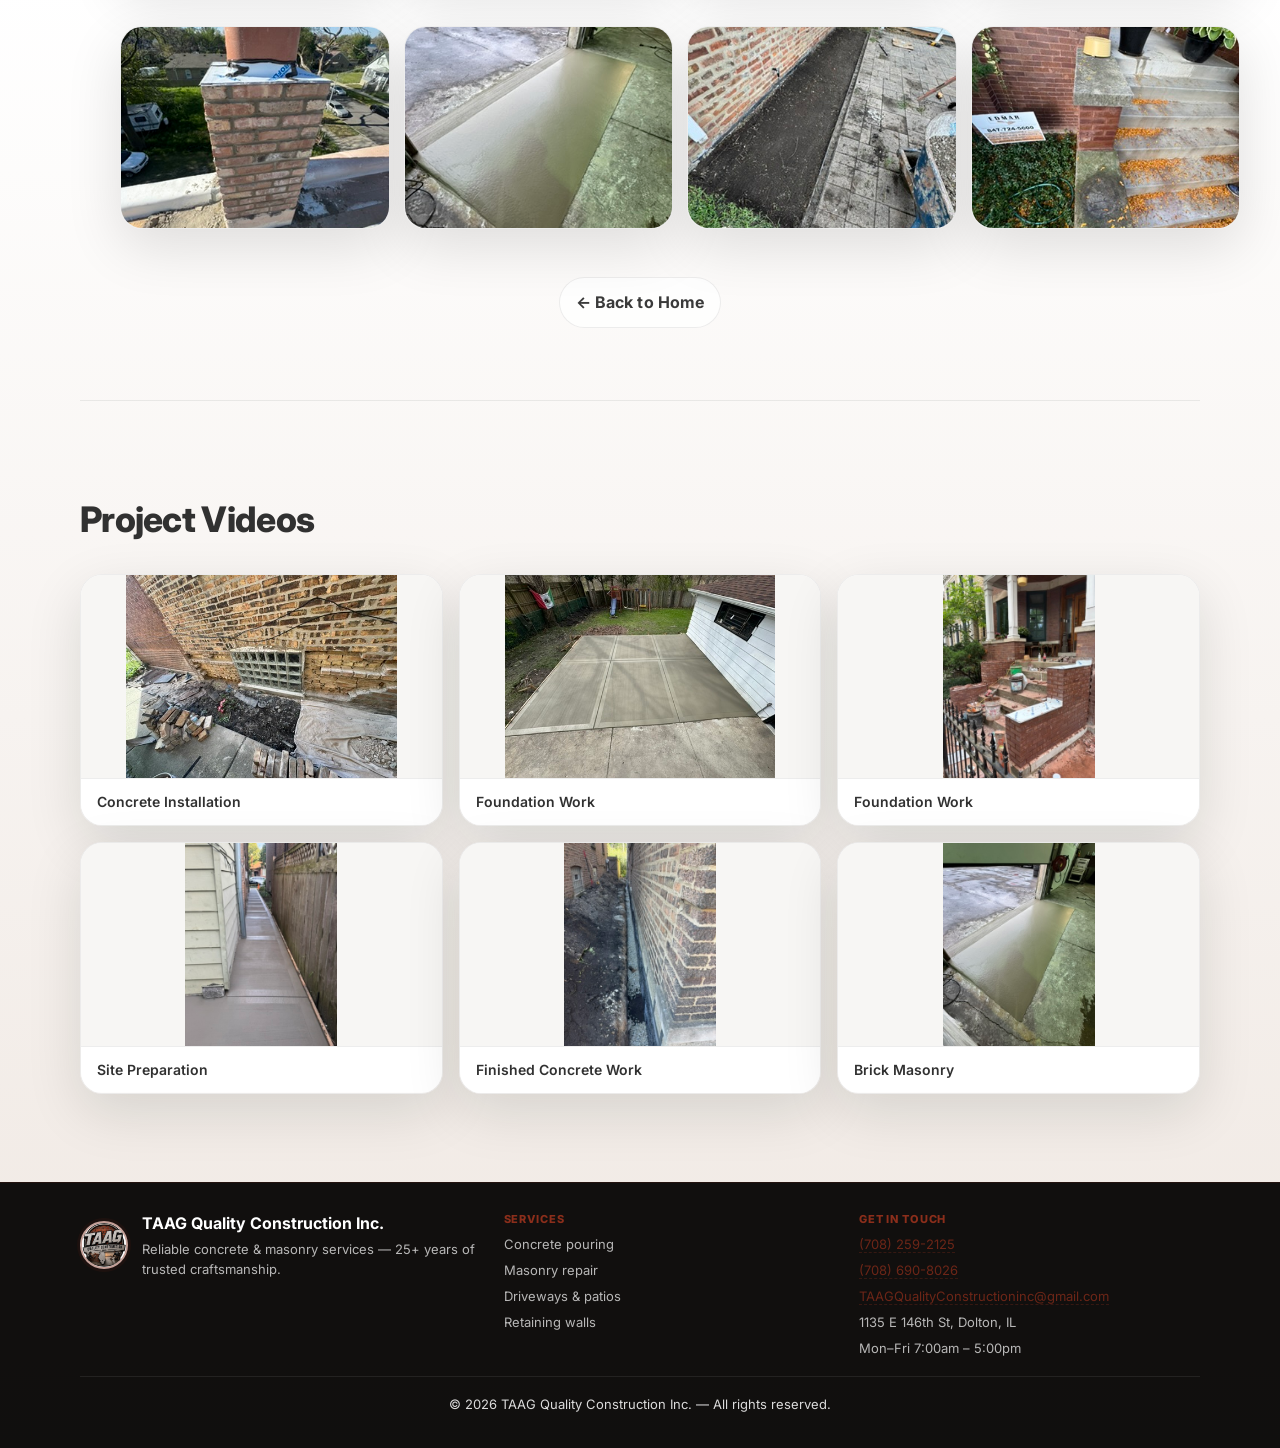
==== commit 054adb3c: "changed video captions" ====
--- a/gallery.html
+++ b/gallery.html
@@ -156,13 +156,13 @@
           <video autoplay muted loop playsinline poster="assets/photos-videos/5672B936-4D66-4B31-81CD-B8FFF1625307_4_5005_c.jpeg">
             <source src="assets/photos-videos/IMG_1865.MOV" type="video/mp4">
           </video>
-          <figcaption>Brick Masonry Work</figcaption>
+          <figcaption>Foundation Work</figcaption>
         </figure>
         <figure class="video-tile">
           <video autoplay muted loop playsinline poster="assets/photos-videos/114FFD2F-EAAE-4566-8E1F-076756CB023F_4_5005_c.jpeg">
             <source src="assets/photos-videos/IMG_2779.MOV" type="video/mp4">
           </video>
-          <figcaption>Concrete Finishing</figcaption>
+          <figcaption>Site Preparation</figcaption>
         </figure>
         <figure class="video-tile">
           <video autoplay muted loop playsinline poster="assets/photos-videos/2F5B0A53-DF49-48CD-A612-58F306DB41BE_4_5005_c.jpeg">
@@ -174,7 +174,7 @@
           <video autoplay muted loop playsinline poster="assets/photos-videos/663F7015-A03E-4134-A437-F6B9E7BAED08_4_5005_c.jpeg">
             <source src="assets/photos-videos/IMG_4395.MOV" type="video/mp4">
           </video>
-          <figcaption>Site Preparation</figcaption>
+          <figcaption>Brick Masonry</figcaption>
         </figure>
       </div>
       <p class="video-note"></p>
--- a/assets/css/style.css
+++ b/assets/css/style.css
@@ -2422,7 +2422,6 @@
 .about-photo,
 .about-badge,
 .service-card,
-.services-cta,
 .filter,
 .gallery-tile,
 .area-note,
@@ -2433,6 +2432,12 @@
   background: var(--surface) !important;
   color: var(--text);
   box-shadow: var(--shadow);
+}
+
+.services-cta{
+  background: transparent !important;
+  border: none !important;
+  box-shadow: none !important;
 }
 
 .service-details{ border-top-color: var(--stroke) !important; }
